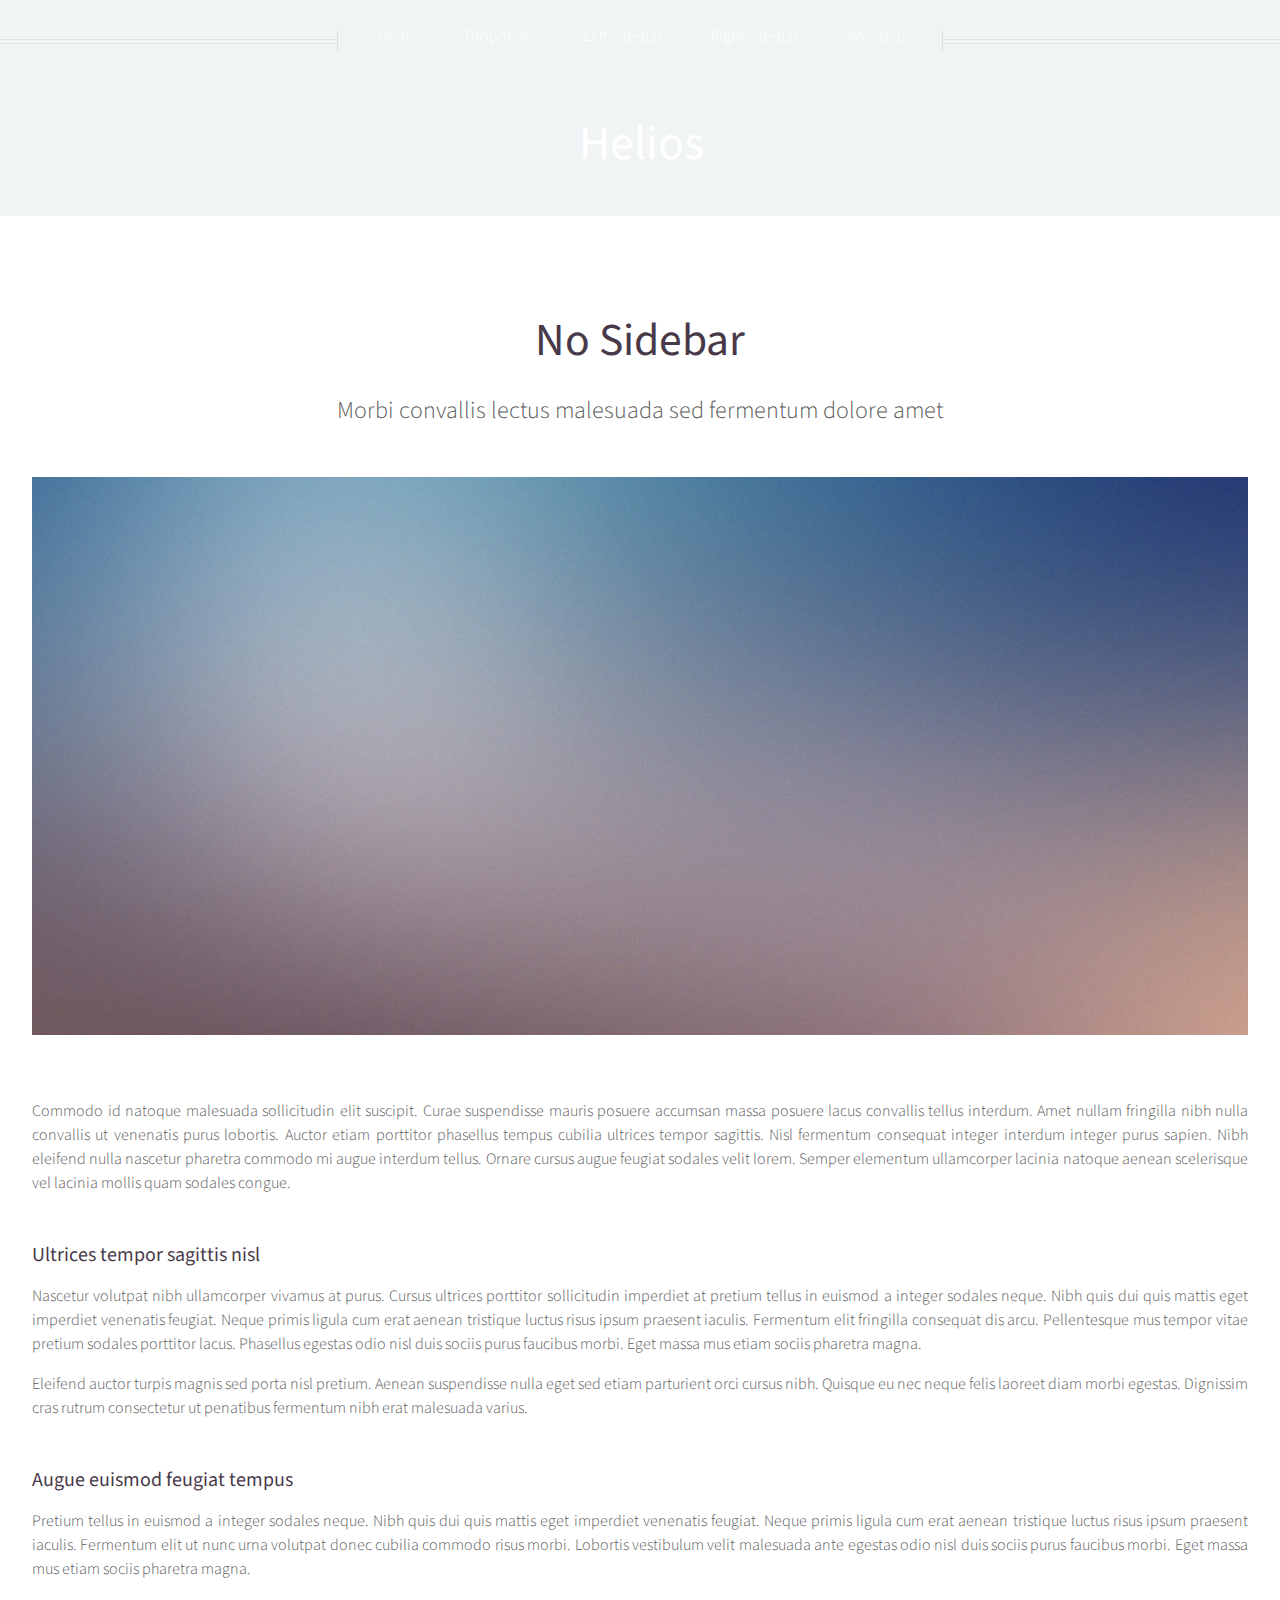
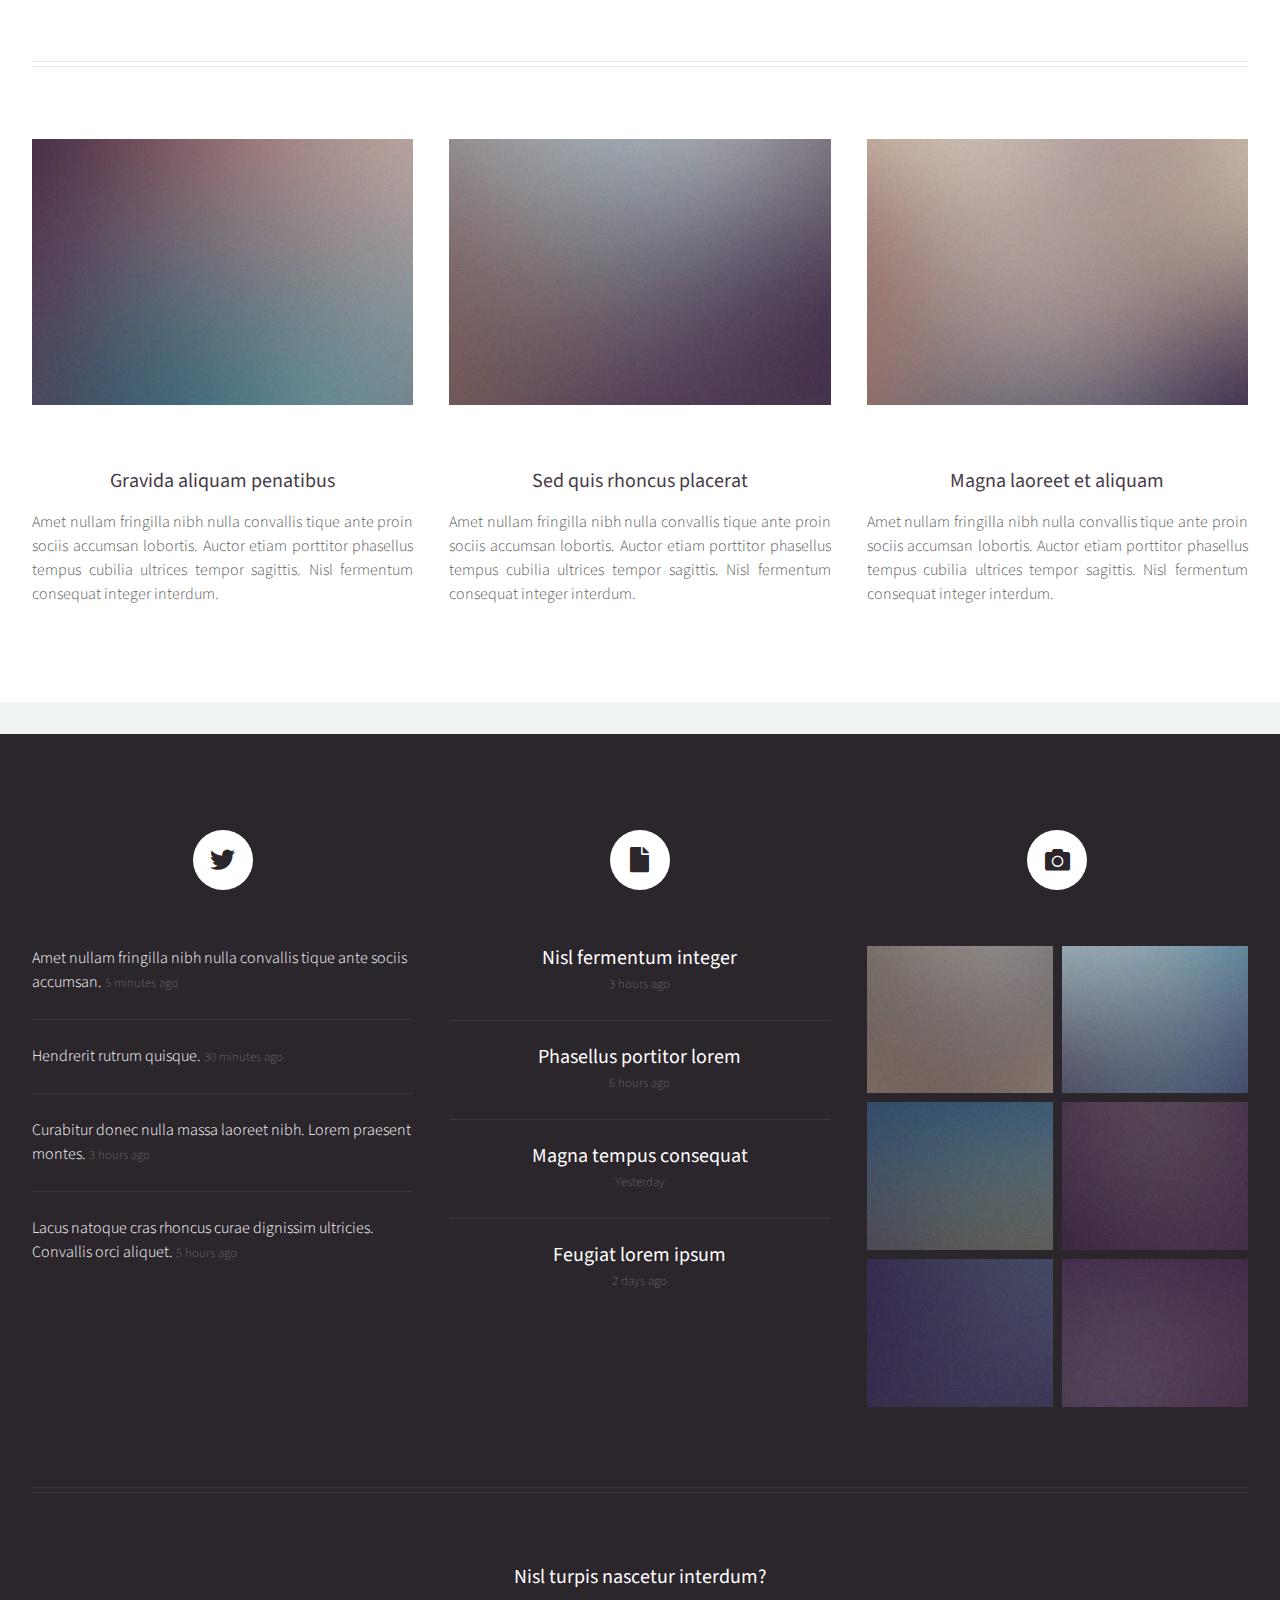
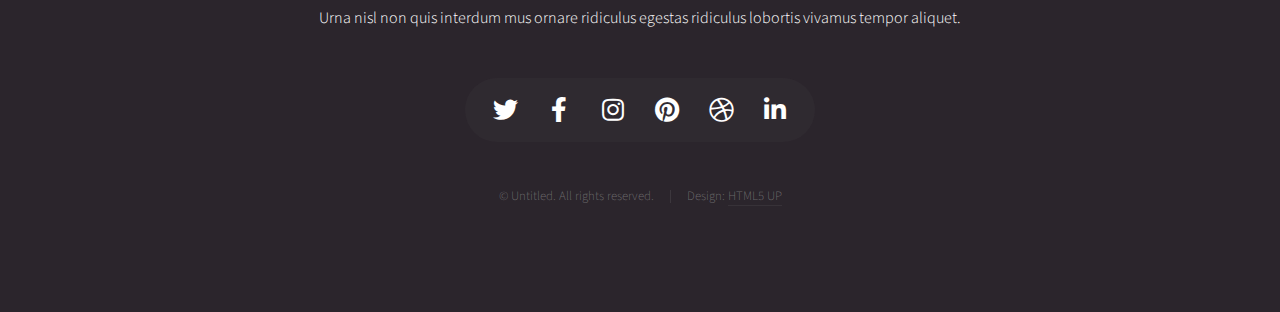
==== no-sidebar.html @ 237a0dfb "first commit" ====
<!DOCTYPE HTML>
<!--
	Helios by HTML5 UP
	html5up.net | @ajlkn
	Free for personal and commercial use under the CCA 3.0 license (html5up.net/license)
-->
<html>
	<head>
		<title>No Sidebar - Helios by HTML5 UP</title>
		<meta charset="utf-8" />
		<meta name="viewport" content="width=device-width, initial-scale=1, user-scalable=no" />
		<link rel="stylesheet" href="assets/css/main.css" />
		<noscript><link rel="stylesheet" href="assets/css/noscript.css" /></noscript>
	</head>
	<body class="no-sidebar is-preload">
		<div id="page-wrapper">

			<!-- Header -->
				<div id="header">

					<!-- Inner -->
						<div class="inner">
							<header>
								<h1><a href="index.html" id="logo">Helios</a></h1>
							</header>
						</div>

					<!-- Nav -->
						<nav id="nav">
							<ul>
								<li><a href="index.html">Home</a></li>
								<li>
									<a href="#">Dropdown</a>
									<ul>
										<li><a href="#">Lorem ipsum dolor</a></li>
										<li><a href="#">Magna phasellus</a></li>
										<li><a href="#">Etiam dolore nisl</a></li>
										<li>
											<a href="#">And a submenu &hellip;</a>
											<ul>
												<li><a href="#">Lorem ipsum dolor</a></li>
												<li><a href="#">Phasellus consequat</a></li>
												<li><a href="#">Magna phasellus</a></li>
												<li><a href="#">Etiam dolore nisl</a></li>
											</ul>
										</li>
										<li><a href="#">Veroeros feugiat</a></li>
									</ul>
								</li>
								<li><a href="left-sidebar.html">Left Sidebar</a></li>
								<li><a href="right-sidebar.html">Right Sidebar</a></li>
								<li><a href="no-sidebar.html">No Sidebar</a></li>
							</ul>
						</nav>

				</div>

			<!-- Main -->
				<div class="wrapper style1">

					<div class="container">
						<article id="main" class="special">
							<header>
								<h2><a href="#">No Sidebar</a></h2>
								<p>
									Morbi convallis lectus malesuada sed fermentum dolore amet
								</p>
							</header>
							<a href="#" class="image featured"><img src="images/pic06.jpg" alt="" /></a>
							<p>
								Commodo id natoque malesuada sollicitudin elit suscipit. Curae suspendisse mauris posuere accumsan massa
								posuere lacus convallis tellus interdum. Amet nullam fringilla nibh nulla convallis ut venenatis purus
								lobortis. Auctor etiam porttitor phasellus tempus cubilia ultrices tempor sagittis. Nisl fermentum
								consequat integer interdum integer purus sapien. Nibh eleifend nulla nascetur pharetra commodo mi augue
								interdum tellus. Ornare cursus augue feugiat sodales velit lorem. Semper elementum ullamcorper lacinia
								natoque aenean scelerisque vel lacinia mollis quam sodales congue.
							</p>
							<section>
								<header>
									<h3>Ultrices tempor sagittis nisl</h3>
								</header>
								<p>
									Nascetur volutpat nibh ullamcorper vivamus at purus. Cursus ultrices porttitor sollicitudin imperdiet
									at pretium tellus in euismod a integer sodales neque. Nibh quis dui quis mattis eget imperdiet venenatis
									feugiat. Neque primis ligula cum erat aenean tristique luctus risus ipsum praesent iaculis. Fermentum elit
									fringilla consequat dis arcu. Pellentesque mus tempor vitae pretium sodales porttitor lacus. Phasellus
									egestas odio nisl duis sociis purus faucibus morbi. Eget massa mus etiam sociis pharetra magna.
								</p>
								<p>
									Eleifend auctor turpis magnis sed porta nisl pretium. Aenean suspendisse nulla eget sed etiam parturient
									orci cursus nibh. Quisque eu nec neque felis laoreet diam morbi egestas. Dignissim cras rutrum consectetur
									ut penatibus fermentum nibh erat malesuada varius.
								</p>
							</section>
							<section>
								<header>
									<h3>Augue euismod feugiat tempus</h3>
								</header>
								<p>
									Pretium tellus in euismod a integer sodales neque. Nibh quis dui quis mattis eget imperdiet venenatis
									feugiat. Neque primis ligula cum erat aenean tristique luctus risus ipsum praesent iaculis. Fermentum elit
									ut nunc urna volutpat donec cubilia commodo risus morbi. Lobortis vestibulum velit malesuada ante
									egestas odio nisl duis sociis purus faucibus morbi. Eget massa mus etiam sociis pharetra magna.
								</p>
							</section>
						</article>
						<hr />
						<div class="row">
							<article class="col-4 col-12-mobile special">
								<a href="#" class="image featured"><img src="images/pic07.jpg" alt="" /></a>
								<header>
									<h3><a href="#">Gravida aliquam penatibus</a></h3>
								</header>
								<p>
									Amet nullam fringilla nibh nulla convallis tique ante proin sociis accumsan lobortis. Auctor etiam
									porttitor phasellus tempus cubilia ultrices tempor sagittis. Nisl fermentum consequat integer interdum.
								</p>
							</article>
							<article class="col-4 col-12-mobile special">
								<a href="#" class="image featured"><img src="images/pic08.jpg" alt="" /></a>
								<header>
									<h3><a href="#">Sed quis rhoncus placerat</a></h3>
								</header>
								<p>
									Amet nullam fringilla nibh nulla convallis tique ante proin sociis accumsan lobortis. Auctor etiam
									porttitor phasellus tempus cubilia ultrices tempor sagittis. Nisl fermentum consequat integer interdum.
								</p>
							</article>
							<article class="col-4 col-12-mobile special">
								<a href="#" class="image featured"><img src="images/pic09.jpg" alt="" /></a>
								<header>
									<h3><a href="#">Magna laoreet et aliquam</a></h3>
								</header>
								<p>
									Amet nullam fringilla nibh nulla convallis tique ante proin sociis accumsan lobortis. Auctor etiam
									porttitor phasellus tempus cubilia ultrices tempor sagittis. Nisl fermentum consequat integer interdum.
								</p>
							</article>
						</div>
					</div>

				</div>

			<!-- Footer -->
				<div id="footer">
					<div class="container">
						<div class="row">

							<!-- Tweets -->
								<section class="col-4 col-12-mobile">
									<header>
										<h2 class="icon brands fa-twitter circled"><span class="label">Tweets</span></h2>
									</header>
									<ul class="divided">
										<li>
											<article class="tweet">
												Amet nullam fringilla nibh nulla convallis tique ante sociis accumsan.
												<span class="timestamp">5 minutes ago</span>
											</article>
										</li>
										<li>
											<article class="tweet">
												Hendrerit rutrum quisque.
												<span class="timestamp">30 minutes ago</span>
											</article>
										</li>
										<li>
											<article class="tweet">
												Curabitur donec nulla massa laoreet nibh. Lorem praesent montes.
												<span class="timestamp">3 hours ago</span>
											</article>
										</li>
										<li>
											<article class="tweet">
												Lacus natoque cras rhoncus curae dignissim ultricies. Convallis orci aliquet.
												<span class="timestamp">5 hours ago</span>
											</article>
										</li>
									</ul>
								</section>

							<!-- Posts -->
								<section class="col-4 col-12-mobile">
									<header>
										<h2 class="icon solid fa-file circled"><span class="label">Posts</span></h2>
									</header>
									<ul class="divided">
										<li>
											<article class="post stub">
												<header>
													<h3><a href="#">Nisl fermentum integer</a></h3>
												</header>
												<span class="timestamp">3 hours ago</span>
											</article>
										</li>
										<li>
											<article class="post stub">
												<header>
													<h3><a href="#">Phasellus portitor lorem</a></h3>
												</header>
												<span class="timestamp">6 hours ago</span>
											</article>
										</li>
										<li>
											<article class="post stub">
												<header>
													<h3><a href="#">Magna tempus consequat</a></h3>
												</header>
												<span class="timestamp">Yesterday</span>
											</article>
										</li>
										<li>
											<article class="post stub">
												<header>
													<h3><a href="#">Feugiat lorem ipsum</a></h3>
												</header>
												<span class="timestamp">2 days ago</span>
											</article>
										</li>
									</ul>
								</section>

							<!-- Photos -->
								<section class="col-4 col-12-mobile">
									<header>
										<h2 class="icon solid fa-camera circled"><span class="label">Photos</span></h2>
									</header>
									<div class="row gtr-25">
										<div class="col-6">
											<a href="#" class="image fit"><img src="images/pic10.jpg" alt="" /></a>
										</div>
										<div class="col-6">
											<a href="#" class="image fit"><img src="images/pic11.jpg" alt="" /></a>
										</div>
										<div class="col-6">
											<a href="#" class="image fit"><img src="images/pic12.jpg" alt="" /></a>
										</div>
										<div class="col-6">
											<a href="#" class="image fit"><img src="images/pic13.jpg" alt="" /></a>
										</div>
										<div class="col-6">
											<a href="#" class="image fit"><img src="images/pic14.jpg" alt="" /></a>
										</div>
										<div class="col-6">
											<a href="#" class="image fit"><img src="images/pic15.jpg" alt="" /></a>
										</div>
									</div>
								</section>

						</div>
						<hr />
						<div class="row">
							<div class="col-12">

								<!-- Contact -->
									<section class="contact">
										<header>
											<h3>Nisl turpis nascetur interdum?</h3>
										</header>
										<p>Urna nisl non quis interdum mus ornare ridiculus egestas ridiculus lobortis vivamus tempor aliquet.</p>
										<ul class="icons">
											<li><a href="#" class="icon brands fa-twitter"><span class="label">Twitter</span></a></li>
											<li><a href="#" class="icon brands fa-facebook-f"><span class="label">Facebook</span></a></li>
											<li><a href="#" class="icon brands fa-instagram"><span class="label">Instagram</span></a></li>
											<li><a href="#" class="icon brands fa-pinterest"><span class="label">Pinterest</span></a></li>
											<li><a href="#" class="icon brands fa-dribbble"><span class="label">Dribbble</span></a></li>
											<li><a href="#" class="icon brands fa-linkedin-in"><span class="label">Linkedin</span></a></li>
										</ul>
									</section>

								<!-- Copyright -->
									<div class="copyright">
										<ul class="menu">
											<li>&copy; Untitled. All rights reserved.</li><li>Design: <a href="http://html5up.net">HTML5 UP</a></li>
										</ul>
									</div>

							</div>

						</div>
					</div>
				</div>

		</div>

		<!-- Scripts -->
			<script src="assets/js/jquery.min.js"></script>
			<script src="assets/js/jquery.dropotron.min.js"></script>
			<script src="assets/js/jquery.scrolly.min.js"></script>
			<script src="assets/js/jquery.scrollex.min.js"></script>
			<script src="assets/js/browser.min.js"></script>
			<script src="assets/js/breakpoints.min.js"></script>
			<script src="assets/js/util.js"></script>
			<script src="assets/js/main.js"></script>

	</body>
</html>
---- assets/css/main.css ----
@import url("https://fonts.googleapis.com/css?family=Source+Sans+Pro:300,300italic,400,400italic,600");
@import url("fontawesome-all.min.css");

/*
	Helios by HTML5 UP
	html5up.net | @ajlkn
	Free for personal and commercial use under the CCA 3.0 license (html5up.net/license)
*/

html, body, div, span, applet, object,
iframe, h1, h2, h3, h4, h5, h6, p, blockquote,
pre, a, abbr, acronym, address, big, cite,
code, del, dfn, em, img, ins, kbd, q, s, samp,
small, strike, strong, sub, sup, tt, var, b,
u, i, center, dl, dt, dd, ol, ul, li, fieldset,
form, label, legend, table, caption, tbody,
tfoot, thead, tr, th, td, article, aside,
canvas, details, embed, figure, figcaption,
footer, header, hgroup, menu, nav, output, ruby,
section, summary, time, mark, audio, video {
	margin: 0;
	padding: 0;
	border: 0;
	font-size: 100%;
	font: inherit;
	vertical-align: baseline;}

article, aside, details, figcaption, figure,
footer, header, hgroup, menu, nav, section {
	display: block;}

body {
	line-height: 1;
}

ol, ul {
	list-style: none;
}

blockquote, q {
	quotes: none;
}

	blockquote:before, blockquote:after, q:before, q:after {
		content: '';
		content: none;
	}

table {
	border-collapse: collapse;
	border-spacing: 0;
}

body {
	-webkit-text-size-adjust: none;
}

mark {
	background-color: transparent;
	color: inherit;
}

input::-moz-focus-inner {
	border: 0;
	padding: 0;
}

input, select, textarea {
	-moz-appearance: none;
	-webkit-appearance: none;
	-ms-appearance: none;
	appearance: none;
}

/* Basic */
.Tittle{
	color: white;
	font-size: 15pt;
}
	html {
		box-sizing: border-box;
	}

	*, *:before, *:after {
		box-sizing: inherit;
	}

	body {
		background: #f0f4f4;
		color: #5b5b5b;
		font-size: 15pt;
		line-height: 1.85em;
		font-family: 'Source Sans Pro', sans-serif;
		font-weight: 300;
	}

		body.is-preload *, body.is-preload *:before, body.is-preload *:after {
			-moz-animation: none !important;
			-webkit-animation: none !important;
			-ms-animation: none !important;
			animation: none !important;
			-moz-transition: none !important;
			-webkit-transition: none !important;
			-ms-transition: none !important;
			transition: none !important;
		}

	input, textarea, select {
		font-size: 15pt;
		line-height: 1.85em;
		font-family: 'Source Sans Pro', sans-serif;
		font-weight: 300;
	}

	h1, h2, h3, h4, h5, h6 {
		font-weight: 400;
		color: #483949;
		line-height: 1.25em;
	}

	h1 a, h2 a, h3 a, h4 a, h5 a, h6 a {
		color: inherit;
		text-decoration: none;
		border-bottom-color: transparent;
	}

	h1 strong, h2 strong, h3 strong, h4 strong, h5 strong, h6 strong {
		font-weight: 600;
	}

	h2 {
		font-size: 2.85em;
	}

	h3 {
		font-size: 1.25em;
	}

	h4 {
		font-size: 1em;
		margin: 0 0 0.25em 0;
	}

	strong, b {
		font-weight: 400;
		color: #483949;
	}

	em, i {
		font-style: italic;
	}

	a {
		color: inherit;
		border-bottom: solid 1px rgba(128, 128, 128, 0.15);
		text-decoration: none;
		-moz-transition: background-color 0.35s ease-in-out, color 0.35s ease-in-out, border-bottom-color 0.35s ease-in-out;
		-webkit-transition: background-color 0.35s ease-in-out, color 0.35s ease-in-out, border-bottom-color 0.35s ease-in-out;
		-ms-transition: background-color 0.35s ease-in-out, color 0.35s ease-in-out, border-bottom-color 0.35s ease-in-out;
		transition: background-color 0.35s ease-in-out, color 0.35s ease-in-out, border-bottom-color 0.35s ease-in-out;
	}

		a:hover {
			color: #ef8376;
			border-bottom-color: transparent;
		}

	sub {
		position: relative;
		top: 0.5em;
		font-size: 0.8em;
	}

	sup {
		position: relative;
		top: -0.5em;
		font-size: 0.8em;
	}

	blockquote {
		border-left: solid 0.5em #ddd;
		padding: 1em 0 1em 2em;
		font-style: italic;
	}

	p, ul, ol, dl, table {
		margin-bottom: 1em;
	}

	p {
		text-align: justify;
	}

	br.clear {
		clear: both;
	}

	hr {
		position: relative;
		display: block;
		border: 0;
		top: 4.5em;
		margin-bottom: 9em;
		height: 6px;
		border-top: solid 1px rgba(128, 128, 128, 0.2);
		border-bottom: solid 1px rgba(128, 128, 128, 0.2);
	}

		hr:before, hr:after {
			content: '';
			position: absolute;
			top: -8px;
			display: block;
			width: 1px;
			height: 21px;
			background: rgba(128, 128, 128, 0.2);
		}

		hr:before {
			left: -1px;
		}

		hr:after {
			right: -1px;
		}

	.timestamp {
		color: rgba(128, 128, 128, 0.75);
		font-size: 0.8em;
	}

/* Container */

	.container {
		margin: 0 auto;
		max-width: 100%;
		width: 1400px;
	}

		@media screen and (max-width: 1680px) {

			.container {
				width: 1200px;
			}

		}

		@media screen and (max-width: 1280px) {

			.container {
				width: 100%;
			}

		}

		@media screen and (max-width: 960px) {

			.container {
				width: 100%;
			}

		}

		@media screen and (max-width: 840px) {

			.container {
				width: 100%;
			}

		}

		@media screen and (max-width: 736px) {

			.container {
				width: 100%;
			}

		}

/* Row */

	.row {
		display: flex;
		flex-wrap: wrap;
		box-sizing: border-box;
		align-items: stretch;
	}

		.row > * {
			box-sizing: border-box;
		}

		.row.gtr-uniform > * > :last-child {
			margin-bottom: 0;
		}

		.row.aln-left {
			justify-content: flex-start;
		}

		.row.aln-center {
			justify-content: center;
		}

		.row.aln-right {
			justify-content: flex-end;
		}

		.row.aln-top {
			align-items: flex-start;
		}

		.row.aln-middle {
			align-items: center;
		}

		.row.aln-bottom {
			align-items: flex-end;
		}

		.row > .imp {
			order: -1;
		}

		.row > .col-1 {
			width: 8.33333%;
		}

		.row > .off-1 {
			margin-left: 8.33333%;
		}

		.row > .col-2 {
			width: 16.66667%;
		}

		.row > .off-2 {
			margin-left: 16.66667%;
		}

		.row > .col-3 {
			width: 25%;
		}

		.row > .off-3 {
			margin-left: 25%;
		}

		.row > .col-4 {
			width: 33.33333%;
		}

		.row > .off-4 {
			margin-left: 33.33333%;
		}

		.row > .col-5 {
			width: 41.66667%;
		}

		.row > .off-5 {
			margin-left: 41.66667%;
		}

		.row > .col-6 {
			width: 50%;
		}

		.row > .off-6 {
			margin-left: 50%;
		}

		.row > .col-7 {
			width: 58.33333%;
		}

		.row > .off-7 {
			margin-left: 58.33333%;
		}

		.row > .col-8 {
			width: 66.66667%;
		}

		.row > .off-8 {
			margin-left: 66.66667%;
		}

		.row > .col-9 {
			width: 75%;
		}

		.row > .off-9 {
			margin-left: 75%;
		}

		.row > .col-10 {
			width: 83.33333%;
		}

		.row > .off-10 {
			margin-left: 83.33333%;
		}

		.row > .col-11 {
			width: 91.66667%;
		}

		.row > .off-11 {
			margin-left: 91.66667%;
		}

		.row > .col-12 {
			width: 100%;
		}

		.row > .off-12 {
			margin-left: 100%;
		}

		.row.gtr-0 {
			margin-top: 0px;
			margin-left: 0px;
		}

			.row.gtr-0 > * {
				padding: 0px 0 0 0px;
			}

			.row.gtr-0.gtr-uniform {
				margin-top: 0px;
			}

				.row.gtr-0.gtr-uniform > * {
					padding-top: 0px;
				}

		.row.gtr-25 {
			margin-top: -10px;
			margin-left: -10px;
		}

			.row.gtr-25 > * {
				padding: 10px 0 0 10px;
			}

			.row.gtr-25.gtr-uniform {
				margin-top: -10px;
			}

				.row.gtr-25.gtr-uniform > * {
					padding-top: 10px;
				}

		.row.gtr-50 {
			margin-top: -20px;
			margin-left: -20px;
		}

			.row.gtr-50 > * {
				padding: 20px 0 0 20px;
			}

			.row.gtr-50.gtr-uniform {
				margin-top: -20px;
			}

				.row.gtr-50.gtr-uniform > * {
					padding-top: 20px;
				}

		.row {
			margin-top: -40px;
			margin-left: -40px;
		}

			.row > * {
				padding: 40px 0 0 40px;
			}

			.row.gtr-uniform {
				margin-top: -40px;
			}

				.row.gtr-uniform > * {
					padding-top: 40px;
				}

		.row.gtr-150 {
			margin-top: -60px;
			margin-left: -60px;
		}

			.row.gtr-150 > * {
				padding: 60px 0 0 60px;
			}

			.row.gtr-150.gtr-uniform {
				margin-top: -60px;
			}

				.row.gtr-150.gtr-uniform > * {
					padding-top: 60px;
				}

		.row.gtr-200 {
			margin-top: -80px;
			margin-left: -80px;
		}

			.row.gtr-200 > * {
				padding: 80px 0 0 80px;
			}

			.row.gtr-200.gtr-uniform {
				margin-top: -80px;
			}

				.row.gtr-200.gtr-uniform > * {
					padding-top: 80px;
				}

		@media screen and (max-width: 1680px) {

			.row {
				display: flex;
				flex-wrap: wrap;
				box-sizing: border-box;
				align-items: stretch;
			}

				.row > * {
					box-sizing: border-box;
				}

				.row.gtr-uniform > * > :last-child {
					margin-bottom: 0;
				}

				.row.aln-left {
					justify-content: flex-start;
				}

				.row.aln-center {
					justify-content: center;
				}

				.row.aln-right {
					justify-content: flex-end;
				}

				.row.aln-top {
					align-items: flex-start;
				}

				.row.aln-middle {
					align-items: center;
				}

				.row.aln-bottom {
					align-items: flex-end;
				}

				.row > .imp-wide {
					order: -1;
				}

				.row > .col-1-wide {
					width: 8.33333%;
				}

				.row > .off-1-wide {
					margin-left: 8.33333%;
				}

				.row > .col-2-wide {
					width: 16.66667%;
				}

				.row > .off-2-wide {
					margin-left: 16.66667%;
				}

				.row > .col-3-wide {
					width: 25%;
				}

				.row > .off-3-wide {
					margin-left: 25%;
				}

				.row > .col-4-wide {
					width: 33.33333%;
				}

				.row > .off-4-wide {
					margin-left: 33.33333%;
				}

				.row > .col-5-wide {
					width: 41.66667%;
				}

				.row > .off-5-wide {
					margin-left: 41.66667%;
				}

				.row > .col-6-wide {
					width: 50%;
				}

				.row > .off-6-wide {
					margin-left: 50%;
				}

				.row > .col-7-wide {
					width: 58.33333%;
				}

				.row > .off-7-wide {
					margin-left: 58.33333%;
				}

				.row > .col-8-wide {
					width: 66.66667%;
				}

				.row > .off-8-wide {
					margin-left: 66.66667%;
				}

				.row > .col-9-wide {
					width: 75%;
				}

				.row > .off-9-wide {
					margin-left: 75%;
				}

				.row > .col-10-wide {
					width: 83.33333%;
				}

				.row > .off-10-wide {
					margin-left: 83.33333%;
				}

				.row > .col-11-wide {
					width: 91.66667%;
				}

				.row > .off-11-wide {
					margin-left: 91.66667%;
				}

				.row > .col-12-wide {
					width: 100%;
				}

				.row > .off-12-wide {
					margin-left: 100%;
				}

				.row.gtr-0 {
					margin-top: 0px;
					margin-left: 0px;
				}

					.row.gtr-0 > * {
						padding: 0px 0 0 0px;
					}

					.row.gtr-0.gtr-uniform {
						margin-top: 0px;
					}

						.row.gtr-0.gtr-uniform > * {
							padding-top: 0px;
						}

				.row.gtr-25 {
					margin-top: -10px;
					margin-left: -10px;
				}

					.row.gtr-25 > * {
						padding: 10px 0 0 10px;
					}

					.row.gtr-25.gtr-uniform {
						margin-top: -10px;
					}

						.row.gtr-25.gtr-uniform > * {
							padding-top: 10px;
						}

				.row.gtr-50 {
					margin-top: -20px;
					margin-left: -20px;
				}

					.row.gtr-50 > * {
						padding: 20px 0 0 20px;
					}

					.row.gtr-50.gtr-uniform {
						margin-top: -20px;
					}

						.row.gtr-50.gtr-uniform > * {
							padding-top: 20px;
						}

				.row {
					margin-top: -40px;
					margin-left: -40px;
				}

					.row > * {
						padding: 40px 0 0 40px;
					}

					.row.gtr-uniform {
						margin-top: -40px;
					}

						.row.gtr-uniform > * {
							padding-top: 40px;
						}

				.row.gtr-150 {
					margin-top: -60px;
					margin-left: -60px;
				}

					.row.gtr-150 > * {
						padding: 60px 0 0 60px;
					}

					.row.gtr-150.gtr-uniform {
						margin-top: -60px;
					}

						.row.gtr-150.gtr-uniform > * {
							padding-top: 60px;
						}

				.row.gtr-200 {
					margin-top: -80px;
					margin-left: -80px;
				}

					.row.gtr-200 > * {
						padding: 80px 0 0 80px;
					}

					.row.gtr-200.gtr-uniform {
						margin-top: -80px;
					}

						.row.gtr-200.gtr-uniform > * {
							padding-top: 80px;
						}

		}

		@media screen and (max-width: 1280px) {

			.row {
				display: flex;
				flex-wrap: wrap;
				box-sizing: border-box;
				align-items: stretch;
			}

				.row > * {
					box-sizing: border-box;
				}

				.row.gtr-uniform > * > :last-child {
					margin-bottom: 0;
				}

				.row.aln-left {
					justify-content: flex-start;
				}

				.row.aln-center {
					justify-content: center;
				}

				.row.aln-right {
					justify-content: flex-end;
				}

				.row.aln-top {
					align-items: flex-start;
				}

				.row.aln-middle {
					align-items: center;
				}

				.row.aln-bottom {
					align-items: flex-end;
				}

				.row > .imp-normal {
					order: -1;
				}

				.row > .col-1-normal {
					width: 8.33333%;
				}

				.row > .off-1-normal {
					margin-left: 8.33333%;
				}

				.row > .col-2-normal {
					width: 16.66667%;
				}

				.row > .off-2-normal {
					margin-left: 16.66667%;
				}

				.row > .col-3-normal {
					width: 25%;
				}

				.row > .off-3-normal {
					margin-left: 25%;
				}

				.row > .col-4-normal {
					width: 33.33333%;
				}

				.row > .off-4-normal {
					margin-left: 33.33333%;
				}

				.row > .col-5-normal {
					width: 41.66667%;
				}

				.row > .off-5-normal {
					margin-left: 41.66667%;
				}

				.row > .col-6-normal {
					width: 50%;
				}

				.row > .off-6-normal {
					margin-left: 50%;
				}

				.row > .col-7-normal {
					width: 58.33333%;
				}

				.row > .off-7-normal {
					margin-left: 58.33333%;
				}

				.row > .col-8-normal {
					width: 66.66667%;
				}

				.row > .off-8-normal {
					margin-left: 66.66667%;
				}

				.row > .col-9-normal {
					width: 75%;
				}

				.row > .off-9-normal {
					margin-left: 75%;
				}

				.row > .col-10-normal {
					width: 83.33333%;
				}

				.row > .off-10-normal {
					margin-left: 83.33333%;
				}

				.row > .col-11-normal {
					width: 91.66667%;
				}

				.row > .off-11-normal {
					margin-left: 91.66667%;
				}

				.row > .col-12-normal {
					width: 100%;
				}

				.row > .off-12-normal {
					margin-left: 100%;
				}

				.row.gtr-0 {
					margin-top: 0px;
					margin-left: 0px;
				}

					.row.gtr-0 > * {
						padding: 0px 0 0 0px;
					}

					.row.gtr-0.gtr-uniform {
						margin-top: 0px;
					}

						.row.gtr-0.gtr-uniform > * {
							padding-top: 0px;
						}

				.row.gtr-25 {
					margin-top: -9px;
					margin-left: -9px;
				}

					.row.gtr-25 > * {
						padding: 9px 0 0 9px;
					}

					.row.gtr-25.gtr-uniform {
						margin-top: -9px;
					}

						.row.gtr-25.gtr-uniform > * {
							padding-top: 9px;
						}

				.row.gtr-50 {
					margin-top: -18px;
					margin-left: -18px;
				}

					.row.gtr-50 > * {
						padding: 18px 0 0 18px;
					}

					.row.gtr-50.gtr-uniform {
						margin-top: -18px;
					}

						.row.gtr-50.gtr-uniform > * {
							padding-top: 18px;
						}

				.row {
					margin-top: -36px;
					margin-left: -36px;
				}

					.row > * {
						padding: 36px 0 0 36px;
					}

					.row.gtr-uniform {
						margin-top: -36px;
					}

						.row.gtr-uniform > * {
							padding-top: 36px;
						}

				.row.gtr-150 {
					margin-top: -54px;
					margin-left: -54px;
				}

					.row.gtr-150 > * {
						padding: 54px 0 0 54px;
					}

					.row.gtr-150.gtr-uniform {
						margin-top: -54px;
					}

						.row.gtr-150.gtr-uniform > * {
							padding-top: 54px;
						}

				.row.gtr-200 {
					margin-top: -72px;
					margin-left: -72px;
				}

					.row.gtr-200 > * {
						padding: 72px 0 0 72px;
					}

					.row.gtr-200.gtr-uniform {
						margin-top: -72px;
					}

						.row.gtr-200.gtr-uniform > * {
							padding-top: 72px;
						}

		}

		@media screen and (max-width: 960px) {

			.row {
				display: flex;
				flex-wrap: wrap;
				box-sizing: border-box;
				align-items: stretch;
			}

				.row > * {
					box-sizing: border-box;
				}

				.row.gtr-uniform > * > :last-child {
					margin-bottom: 0;
				}

				.row.aln-left {
					justify-content: flex-start;
				}

				.row.aln-center {
					justify-content: center;
				}

				.row.aln-right {
					justify-content: flex-end;
				}

				.row.aln-top {
					align-items: flex-start;
				}

				.row.aln-middle {
					align-items: center;
				}

				.row.aln-bottom {
					align-items: flex-end;
				}

				.row > .imp-narrow {
					order: -1;
				}

				.row > .col-1-narrow {
					width: 8.33333%;
				}

				.row > .off-1-narrow {
					margin-left: 8.33333%;
				}

				.row > .col-2-narrow {
					width: 16.66667%;
				}

				.row > .off-2-narrow {
					margin-left: 16.66667%;
				}

				.row > .col-3-narrow {
					width: 25%;
				}

				.row > .off-3-narrow {
					margin-left: 25%;
				}

				.row > .col-4-narrow {
					width: 33.33333%;
				}

				.row > .off-4-narrow {
					margin-left: 33.33333%;
				}

				.row > .col-5-narrow {
					width: 41.66667%;
				}

				.row > .off-5-narrow {
					margin-left: 41.66667%;
				}

				.row > .col-6-narrow {
					width: 50%;
				}

				.row > .off-6-narrow {
					margin-left: 50%;
				}

				.row > .col-7-narrow {
					width: 58.33333%;
				}

				.row > .off-7-narrow {
					margin-left: 58.33333%;
				}

				.row > .col-8-narrow {
					width: 66.66667%;
				}

				.row > .off-8-narrow {
					margin-left: 66.66667%;
				}

				.row > .col-9-narrow {
					width: 75%;
				}

				.row > .off-9-narrow {
					margin-left: 75%;
				}

				.row > .col-10-narrow {
					width: 83.33333%;
				}

				.row > .off-10-narrow {
					margin-left: 83.33333%;
				}

				.row > .col-11-narrow {
					width: 91.66667%;
				}

				.row > .off-11-narrow {
					margin-left: 91.66667%;
				}

				.row > .col-12-narrow {
					width: 100%;
				}

				.row > .off-12-narrow {
					margin-left: 100%;
				}

				.row.gtr-0 {
					margin-top: 0px;
					margin-left: 0px;
				}

					.row.gtr-0 > * {
						padding: 0px 0 0 0px;
					}

					.row.gtr-0.gtr-uniform {
						margin-top: 0px;
					}

						.row.gtr-0.gtr-uniform > * {
							padding-top: 0px;
						}

				.row.gtr-25 {
					margin-top: -8px;
					margin-left: -8px;
				}

					.row.gtr-25 > * {
						padding: 8px 0 0 8px;
					}

					.row.gtr-25.gtr-uniform {
						margin-top: -8px;
					}

						.row.gtr-25.gtr-uniform > * {
							padding-top: 8px;
						}

				.row.gtr-50 {
					margin-top: -16px;
					margin-left: -16px;
				}

					.row.gtr-50 > * {
						padding: 16px 0 0 16px;
					}

					.row.gtr-50.gtr-uniform {
						margin-top: -16px;
					}

						.row.gtr-50.gtr-uniform > * {
							padding-top: 16px;
						}

				.row {
					margin-top: -32px;
					margin-left: -32px;
				}

					.row > * {
						padding: 32px 0 0 32px;
					}

					.row.gtr-uniform {
						margin-top: -32px;
					}

						.row.gtr-uniform > * {
							padding-top: 32px;
						}

				.row.gtr-150 {
					margin-top: -48px;
					margin-left: -48px;
				}

					.row.gtr-150 > * {
						padding: 48px 0 0 48px;
					}

					.row.gtr-150.gtr-uniform {
						margin-top: -48px;
					}

						.row.gtr-150.gtr-uniform > * {
							padding-top: 48px;
						}

				.row.gtr-200 {
					margin-top: -64px;
					margin-left: -64px;
				}

					.row.gtr-200 > * {
						padding: 64px 0 0 64px;
					}

					.row.gtr-200.gtr-uniform {
						margin-top: -64px;
					}

						.row.gtr-200.gtr-uniform > * {
							padding-top: 64px;
						}

		}

		@media screen and (max-width: 840px) {

			.row {
				display: flex;
				flex-wrap: wrap;
				box-sizing: border-box;
				align-items: stretch;
			}

				.row > * {
					box-sizing: border-box;
				}

				.row.gtr-uniform > * > :last-child {
					margin-bottom: 0;
				}

				.row.aln-left {
					justify-content: flex-start;
				}

				.row.aln-center {
					justify-content: center;
				}

				.row.aln-right {
					justify-content: flex-end;
				}

				.row.aln-top {
					align-items: flex-start;
				}

				.row.aln-middle {
					align-items: center;
				}

				.row.aln-bottom {
					align-items: flex-end;
				}

				.row > .imp-narrower {
					order: -1;
				}

				.row > .col-1-narrower {
					width: 8.33333%;
				}

				.row > .off-1-narrower {
					margin-left: 8.33333%;
				}

				.row > .col-2-narrower {
					width: 16.66667%;
				}

				.row > .off-2-narrower {
					margin-left: 16.66667%;
				}

				.row > .col-3-narrower {
					width: 25%;
				}

				.row > .off-3-narrower {
					margin-left: 25%;
				}

				.row > .col-4-narrower {
					width: 33.33333%;
				}

				.row > .off-4-narrower {
					margin-left: 33.33333%;
				}

				.row > .col-5-narrower {
					width: 41.66667%;
				}

				.row > .off-5-narrower {
					margin-left: 41.66667%;
				}

				.row > .col-6-narrower {
					width: 50%;
				}

				.row > .off-6-narrower {
					margin-left: 50%;
				}

				.row > .col-7-narrower {
					width: 58.33333%;
				}

				.row > .off-7-narrower {
					margin-left: 58.33333%;
				}

				.row > .col-8-narrower {
					width: 66.66667%;
				}

				.row > .off-8-narrower {
					margin-left: 66.66667%;
				}

				.row > .col-9-narrower {
					width: 75%;
				}

				.row > .off-9-narrower {
					margin-left: 75%;
				}

				.row > .col-10-narrower {
					width: 83.33333%;
				}

				.row > .off-10-narrower {
					margin-left: 83.33333%;
				}

				.row > .col-11-narrower {
					width: 91.66667%;
				}

				.row > .off-11-narrower {
					margin-left: 91.66667%;
				}

				.row > .col-12-narrower {
					width: 100%;
				}

				.row > .off-12-narrower {
					margin-left: 100%;
				}

				.row.gtr-0 {
					margin-top: 0px;
					margin-left: 0px;
				}

					.row.gtr-0 > * {
						padding: 0px 0 0 0px;
					}

					.row.gtr-0.gtr-uniform {
						margin-top: 0px;
					}

						.row.gtr-0.gtr-uniform > * {
							padding-top: 0px;
						}

				.row.gtr-25 {
					margin-top: -8px;
					margin-left: -8px;
				}

					.row.gtr-25 > * {
						padding: 8px 0 0 8px;
					}

					.row.gtr-25.gtr-uniform {
						margin-top: -8px;
					}

						.row.gtr-25.gtr-uniform > * {
							padding-top: 8px;
						}

				.row.gtr-50 {
					margin-top: -16px;
					margin-left: -16px;
				}

					.row.gtr-50 > * {
						padding: 16px 0 0 16px;
					}

					.row.gtr-50.gtr-uniform {
						margin-top: -16px;
					}

						.row.gtr-50.gtr-uniform > * {
							padding-top: 16px;
						}

				.row {
					margin-top: -32px;
					margin-left: -32px;
				}

					.row > * {
						padding: 32px 0 0 32px;
					}

					.row.gtr-uniform {
						margin-top: -32px;
					}

						.row.gtr-uniform > * {
							padding-top: 32px;
						}

				.row.gtr-150 {
					margin-top: -48px;
					margin-left: -48px;
				}

					.row.gtr-150 > * {
						padding: 48px 0 0 48px;
					}

					.row.gtr-150.gtr-uniform {
						margin-top: -48px;
					}

						.row.gtr-150.gtr-uniform > * {
							padding-top: 48px;
						}

				.row.gtr-200 {
					margin-top: -64px;
					margin-left: -64px;
				}

					.row.gtr-200 > * {
						padding: 64px 0 0 64px;
					}

					.row.gtr-200.gtr-uniform {
						margin-top: -64px;
					}

						.row.gtr-200.gtr-uniform > * {
							padding-top: 64px;
						}

		}

		@media screen and (max-width: 736px) {

			.row {
				display: flex;
				flex-wrap: wrap;
				box-sizing: border-box;
				align-items: stretch;
			}

				.row > * {
					box-sizing: border-box;
				}

				.row.gtr-uniform > * > :last-child {
					margin-bottom: 0;
				}

				.row.aln-left {
					justify-content: flex-start;
				}

				.row.aln-center {
					justify-content: center;
				}

				.row.aln-right {
					justify-content: flex-end;
				}

				.row.aln-top {
					align-items: flex-start;
				}

				.row.aln-middle {
					align-items: center;
				}

				.row.aln-bottom {
					align-items: flex-end;
				}

				.row > .imp-mobile {
					order: -1;
				}

				.row > .col-1-mobile {
					width: 8.33333%;
				}

				.row > .off-1-mobile {
					margin-left: 8.33333%;
				}

				.row > .col-2-mobile {
					width: 16.66667%;
				}

				.row > .off-2-mobile {
					margin-left: 16.66667%;
				}

				.row > .col-3-mobile {
					width: 25%;
				}

				.row > .off-3-mobile {
					margin-left: 25%;
				}

				.row > .col-4-mobile {
					width: 33.33333%;
				}

				.row > .off-4-mobile {
					margin-left: 33.33333%;
				}

				.row > .col-5-mobile {
					width: 41.66667%;
				}

				.row > .off-5-mobile {
					margin-left: 41.66667%;
				}

				.row > .col-6-mobile {
					width: 50%;
				}

				.row > .off-6-mobile {
					margin-left: 50%;
				}

				.row > .col-7-mobile {
					width: 58.33333%;
				}

				.row > .off-7-mobile {
					margin-left: 58.33333%;
				}

				.row > .col-8-mobile {
					width: 66.66667%;
				}

				.row > .off-8-mobile {
					margin-left: 66.66667%;
				}

				.row > .col-9-mobile {
					width: 75%;
				}

				.row > .off-9-mobile {
					margin-left: 75%;
				}

				.row > .col-10-mobile {
					width: 83.33333%;
				}

				.row > .off-10-mobile {
					margin-left: 83.33333%;
				}

				.row > .col-11-mobile {
					width: 91.66667%;
				}

				.row > .off-11-mobile {
					margin-left: 91.66667%;
				}

				.row > .col-12-mobile {
					width: 100%;
				}

				.row > .off-12-mobile {
					margin-left: 100%;
				}

				.row.gtr-0 {
					margin-top: 0px;
					margin-left: 0px;
				}

					.row.gtr-0 > * {
						padding: 0px 0 0 0px;
					}

					.row.gtr-0.gtr-uniform {
						margin-top: 0px;
					}

						.row.gtr-0.gtr-uniform > * {
							padding-top: 0px;
						}

				.row.gtr-25 {
					margin-top: -5px;
					margin-left: -5px;
				}

					.row.gtr-25 > * {
						padding: 5px 0 0 5px;
					}

					.row.gtr-25.gtr-uniform {
						margin-top: -5px;
					}

						.row.gtr-25.gtr-uniform > * {
							padding-top: 5px;
						}

				.row.gtr-50 {
					margin-top: -10px;
					margin-left: -10px;
				}

					.row.gtr-50 > * {
						padding: 10px 0 0 10px;
					}

					.row.gtr-50.gtr-uniform {
						margin-top: -10px;
					}

						.row.gtr-50.gtr-uniform > * {
							padding-top: 10px;
						}

				.row {
					margin-top: -20px;
					margin-left: -20px;
				}

					.row > * {
						padding: 20px 0 0 20px;
					}

					.row.gtr-uniform {
						margin-top: -20px;
					}

						.row.gtr-uniform > * {
							padding-top: 20px;
						}

				.row.gtr-150 {
					margin-top: -30px;
					margin-left: -30px;
				}

					.row.gtr-150 > * {
						padding: 30px 0 0 30px;
					}

					.row.gtr-150.gtr-uniform {
						margin-top: -30px;
					}

						.row.gtr-150.gtr-uniform > * {
							padding-top: 30px;
						}

				.row.gtr-200 {
					margin-top: -40px;
					margin-left: -40px;
				}

					.row.gtr-200 > * {
						padding: 40px 0 0 40px;
					}

					.row.gtr-200.gtr-uniform {
						margin-top: -40px;
					}

						.row.gtr-200.gtr-uniform > * {
							padding-top: 40px;
						}

		}

/* Sections/Article */

	section, article {
		margin-bottom: 3em;
	}

		section > :last-child, section:last-child, article > :last-child, article:last-child {
			margin-bottom: 0;
		}

		section.special > header, section.special > footer, article.special > header, article.special > footer {
			text-align: center;
		}

	.row > section, .row > article {
		margin-bottom: 0;
	}

	header {
		margin: 0 0 1em 0;
	}

		header > p {
			display: block;
			font-size: 1.5em;
			margin: 1em 0 2em 0;
			line-height: 1.5em;
			text-align: inherit;
		}

	footer {
		margin: 2.5em 0 0 0;
	}

/* Image */

	.image {
		position: relative;
		display: inline-block;
		border: 0;
		outline: 0;
	}

		.image img {
			display: block;
			width: 100%;
		}

		.image.fit {
			display: block;
			width: 100%;
		}

		.image.featured {
			display: block;
			width: 100%;
			margin: 0 0 4em 0;
		}

		.image.left {
			float: left;
			margin: 0 2em 2em 0;
		}

		.image.centered {
			display: block;
			margin: 0 0 2em 0;
		}

			.image.centered img {
				margin: 0 auto;
				width: auto;
			}

/* List */

	ul {
		list-style: disc;
		padding-left: 1em;
	}

		ul li {
			padding-left: 0.5em;
		}

	ol {
		list-style: decimal;
		padding-left: 1.25em;
	}

		ol li {
			padding-left: 0.25em;
		}

/* Actions */

	ul.actions {
		margin: 3em 0 0 0;
		list-style: none;
		padding-left: 0;
	}

		form ul.actions {
			margin-top: 0;
		}

		ul.actions li {
			display: inline-block;
			margin: 0 0.75em 0 0.75em;
			padding-left: 0;
		}

			ul.actions li:first-child {
				margin-left: 0;
			}

			ul.actions li:last-child {
				margin-right: 0;
			}

/* Divided */

	ul.divided {
		list-style: none;
		padding-left: 0;
	}

		ul.divided li {
			border-top: solid 1px rgba(128, 128, 128, 0.2);
			padding-top: 1.5em;
			margin-top: 1.5em;
			padding-left: 0;
		}

			ul.divided li:first-child {
				border-top: 0;
				padding-top: 0;
				margin-top: 0;
			}

/* Menu */

	ul.menu {
		height: 1em;
		line-height: 1em;
		list-style: none;
		padding-left: 0;
	}

		ul.menu li {
			display: inline-block;
			border-left: solid 1px rgba(128, 128, 128, 0.2);
			padding-left: 1.25em;
			margin-left: 1.25em;
		}

			ul.menu li:first-child {
				border-left: 0;
				padding-left: 0;
				margin-left: 0;
			}

/* Icons */

	ul.icons {
		position: relative;
		background: rgba(128, 128, 128, 0.05);
		border-radius: 4em;
		display: inline-block;
		padding: 0.35em 0.75em 0.35em 0.75em;
		font-size: 1.25em;
		cursor: default;
		list-style: none;
	}

		ul.icons li {
			display: inline-block;
			padding-left: 0;
		}

			ul.icons li a {
				display: inline-block;
				background: none;
				width: 2.5em;
				height: 2.5em;
				line-height: 2.5em;
				text-align: center;
				border-radius: 100%;
				border: 0;
				color: inherit;
			}

				ul.icons li a:hover {
					color: #ef8376;
				}

/* Form */

	form label {
		display: block;
		font-weight: 400;
		color: #483949;
		margin: 0 0 1em 0;
	}

	form input[type="text"],
	form input[type="email"],
	form input[type="password"],
	form select,
	form textarea {
		-webkit-appearance: none;
		display: block;
		border: 0;
		background: #fafafa;
		width: 100%;
		border-radius: 0.5em;
		border: solid 1px #E5E5E5;
		padding: 1em;
		-moz-transition: background-color 0.35s ease-in-out, border-color 0.35s ease-in-out;
		-webkit-transition: background-color 0.35s ease-in-out, border-color 0.35s ease-in-out;
		-ms-transition: background-color 0.35s ease-in-out, border-color 0.35s ease-in-out;
		transition: background-color 0.35s ease-in-out, border-color 0.35s ease-in-out;
	}

		form input[type="text"]:focus,
		form input[type="email"]:focus,
		form input[type="password"]:focus,
		form select:focus,
		form textarea:focus {
			background: #fff;
			border-color: #df7366;
		}

	form input[type="text"],
	form input[type="email"],
	form input[type="password"],
	form select {
		line-height: 1em;
	}

	form textarea {
		min-height: 9em;
	}

	form ::-webkit-input-placeholder {
		color: #555 !important;
	}

	form :-moz-placeholder {
		color: #555 !important;
	}

	form ::-moz-placeholder {
		color: #555 !important;
	}

	form :-ms-input-placeholder {
		color: #555 !important;
	}

	form ::-moz-focus-inner {
		border: 0;
	}

/* Table */

	table {
		width: 100%;
	}

		table.default {
			width: 100%;
		}

			table.default tbody tr {
				border-top: solid 1px #e5e5e5;
			}

				table.default tbody tr:first-child {
					border-top: 0;
				}

				table.default tbody tr:nth-child(2n+1) {
					background: #fafafa;
				}

			table.default td {
				padding: 0.5em 1em 0.5em 1em;
			}

			table.default th {
				text-align: left;
				font-weight: 400;
				padding: 0.5em 1em 0.5em 1em;
			}

			table.default thead {
				border-bottom: solid 2px #e5e5e5;
			}

			table.default tfoot {
				border-top: solid 2px #e5e5e5;
			}

/* Button */

	input[type="button"],
	input[type="submit"],
	input[type="reset"],
	button,
	.button {
		position: relative;
		display: inline-block;
		background: #df7366;
		color: #fff;
		text-align: center;
		border-radius: 0.5em;
		text-decoration: none;
		padding: 0.65em 3em 0.65em 3em;
		border: 0;
		cursor: pointer;
		outline: 0;
		font-weight: 300;
		-moz-transition: background-color 0.35s ease-in-out, color 0.35s ease-in-out, border-bottom-color 0.35s ease-in-out;
		-webkit-transition: background-color 0.35s ease-in-out, color 0.35s ease-in-out, border-bottom-color 0.35s ease-in-out;
		-ms-transition: background-color 0.35s ease-in-out, color 0.35s ease-in-out, border-bottom-color 0.35s ease-in-out;
		transition: background-color 0.35s ease-in-out, color 0.35s ease-in-out, border-bottom-color 0.35s ease-in-out;
	}

		input[type="button"]:hover,
		input[type="submit"]:hover,
		input[type="reset"]:hover,
		button:hover,
		.button:hover {
			color: #fff;
			background: #ef8376;
		}

		input[type="button"].alt,
		input[type="submit"].alt,
		input[type="reset"].alt,
		button.alt,
		.button.alt {
			background: #2B252C;
		}

			input[type="button"].alt:hover,
			input[type="submit"].alt:hover,
			input[type="reset"].alt:hover,
			button.alt:hover,
			.button.alt:hover {
				background: #3B353C;
			}

/* Post */

	.post.stub {
		text-align: center;
	}

		.post.stub header {
			margin: 0;
		}

/* Icons */

	.icon {
		text-decoration: none;
		text-decoration: none;
	}

		.icon:before {
			-moz-osx-font-smoothing: grayscale;
			-webkit-font-smoothing: antialiased;
			display: inline-block;
			font-style: normal;
			font-variant: normal;
			text-rendering: auto;
			line-height: 1;
			text-transform: none !important;
			font-family: 'Font Awesome 5 Free';
			font-weight: 400;
		}

		.icon:before {
			line-height: inherit;
			font-size: 1.25em;
		}

		.icon > .label {
			display: none;
		}

		.icon.solid:before {
			font-weight: 900;
		}

		.icon.brands:before {
			font-family: 'Font Awesome 5 Brands';
		}

		.icon.circled {
			position: relative;
			display: inline-block;
			background: #2b252c;
			color: #fff;
			border-radius: 100%;
			width: 3em;
			height: 3em;
			line-height: 3em;
			text-align: center;
			font-size: 1.25em;
		}

			header .icon.circled {
				margin: 0 0 2em 0;
			}

/* Wrapper */

	.wrapper {
		background: #fff;
		margin: 0 0 2em 0;
		padding: 6em 0 6em 0;
	}

		.wrapper.style2 {
			padding-top: 0;
		}

/* Header */

	#header {
		position: relative;
		background-image: url("../../images/header.jpg");
		background-size: cover;
		background-position: center center;
		background-attachment: fixed;
		color: #fff;
		text-align: center;
		padding: 7.5em 0 2em 0;
		cursor: default;
	}

		#header:before {
			content: '';
			display: inline-block;
			vertical-align: middle;
			height: 100%;
		}

		#header .inner {
			position: relative;
			z-index: 1;
			margin: 0;
			display: inline-block;
			vertical-align: middle;
		}

		#header header {
			display: inline-block;
		}

			#header header > p {
				font-size: 1.25em;
				margin: 0;
			}

		#header h1 {
			color: #fff;
			font-size: 3em;
			line-height: 1em;
		}

			#header h1 a {
				color: inherit;
			}

		#header .button {
			display: inline-block;
			border-radius: 100%;
			width: 4.5em;
			height: 4.5em;
			line-height: 4.5em;
			text-align: center;
			font-size: 1.25em;
			padding: 0;
		}

		#header hr {
			top: 1.5em;
			margin-bottom: 3em;
			border-bottom-color: rgba(192, 192, 192, 0.35);
			box-shadow: inset 0 1px 0 0 rgba(192, 192, 192, 0.35);
		}

			#header hr:before, #header hr:after {
				background: rgba(192, 192, 192, 0.35);
			}

		#header footer {
			margin: 1em 0 0 0;
		}

	body.homepage #header {
		height: 100vh;
		min-height: 40em;
	}

		body.homepage #header h1 {
			font-size: 4em;
		}

		body.homepage #header:after {
			content: '';
			background: #1C0920;
			display: block;
			position: absolute;
			left: 0;
			top: 0;
			width: 100%;
			height: 100%;
			opacity: 0;
			-moz-transition: opacity 2.5s ease-in-out;
			-webkit-transition: opacity 2.5s ease-in-out;
			-ms-transition: opacity 2.5s ease-in-out;
			transition: opacity 2.5s ease-in-out;
			-moz-transition-delay: 0.5s;
			-webkit-transition-delay: 0.5s;
			-ms-transition-delay: 0.5s;
			transition-delay: 0.5s;
		}

	body.homepage.is-preload #header:after {
		opacity: 1;
	}

/* Nav */

	#nav {
		position: absolute;
		top: 0;
		left: 0;
		width: 100%;
		text-align: center;
		padding: 1.5em 0 1.5em 0;
		z-index: 1;
		overflow: hidden;
	}

		#nav > ul {
			line-height: 0px;
			position: relative;
			display: inline-block;
			margin: 0;
			height: 21px;
			border-left: solid 1px rgba(192, 192, 192, 0.35);
			border-right: solid 1px rgba(192, 192, 192, 0.35);
		}

			#nav > ul:before, #nav > ul:after {
				content: '';
				display: block;
				width: 300%;
				position: absolute;
				top: 50%;
				margin-top: -2px;
				height: 5px;
				border-top: solid 1px rgba(192, 192, 192, 0.35);
				border-bottom: solid 1px rgba(192, 192, 192, 0.35);
			}

			#nav > ul:before {
				left: 100%;
				margin-left: 1px;
			}

			#nav > ul:after {
				right: 100%;
				margin-right: 1px;
			}

			#nav > ul > li {
				display: inline-block;
				margin: -9px 0.5em 0 0.5em;
				border-radius: 0.5em;
				padding: 0.85em;
				border: solid 1px transparent;
				-moz-transition: color 0.35s ease-in-out, border-color 0.35s ease-in-out;
				-webkit-transition: color 0.35s ease-in-out, border-color 0.35s ease-in-out;
				-ms-transition: color 0.35s ease-in-out, border-color 0.35s ease-in-out;
				transition: color 0.35s ease-in-out, border-color 0.35s ease-in-out;
			}

				#nav > ul > li.active {
					border-color: rgba(192, 192, 192, 0.35);
				}

				#nav > ul > li > a, #nav > ul > li > span {
					display: block;
					color: inherit;
					text-decoration: none;
					border: 0;
					outline: 0;
				}

				#nav > ul > li > ul {
					display: none;
				}

	.dropotron {
		background: rgba(255, 255, 255, 0.975);
		padding: 1em 1.25em 1em 1.25em;
		line-height: 1em;
		height: auto;
		text-align: left;
		border-radius: 0.5em;
		box-shadow: 0 0.15em 0.25em 0 rgba(0, 0, 0, 0.25);
		min-width: 12em;
		margin-top: -1em;
		list-style: none;
	}

		.dropotron li {
			border-top: solid 1px rgba(128, 128, 128, 0.2);
			color: #5b5b5b;
			padding-left: 0;
		}

			.dropotron li:first-child {
				border-top: 0;
			}

			.dropotron li:hover {
				color: #ef8376;
			}

			.dropotron li a, .dropotron li span {
				display: block;
				border: 0;
				padding: 0.5em 0 0.5em 0;
				-moz-transition: color 0.35s ease-in-out;
				-webkit-transition: color 0.35s ease-in-out;
				-ms-transition: color 0.35s ease-in-out;
				transition: color 0.35s ease-in-out;
			}

		.dropotron.level-0 {
			margin-top: 2em;
			font-size: 0.9em;
		}

			.dropotron.level-0:before {
				content: '';
				position: absolute;
				left: 50%;
				top: -0.7em;
				margin-left: -0.75em;
				border-bottom: solid 0.75em rgba(255, 255, 255, 0.975);
				border-left: solid 0.75em rgba(64, 64, 64, 0);
				border-right: solid 0.75em rgba(64, 64, 64, 0);
			}

/* Banner */

	#banner {
		background: #fff;
		text-align: center;
		padding: 4.5em 0 4.5em 0;
		margin-bottom: 0;
	}

		#banner header > p {
			margin-bottom: 0;
		}

/* Content */

	#content > hr {
		top: 3em;
		margin-bottom: 6em;
	}

	#content > section {
		margin-bottom: 0;
	}

/* Sidebar */

	#sidebar > hr {
		top: 3em;
		margin-bottom: 6em;
	}

		#sidebar > hr.first {
			display: none;
		}

	#sidebar > section {
		margin-bottom: 0;
	}

/* Main */

	#main {
		margin-bottom: 0;
	}

		#main section:first-of-type {
			padding-top: 2em;
		}

/* Footer */

	#footer {
		position: relative;
		overflow: hidden;
		padding: 6em 0 6em 0;
		background: #2b252c;
		color: #fff;
	}

		#footer .icon.circled {
			background: #fff;
			color: #2b252c;
		}

		#footer header {
			text-align: center;
			cursor: default;
		}

		#footer h2, #footer h3, #footer h4, #footer h5, #footer h6 {
			color: #fff;
		}

		#footer .contact {
			text-align: center;
		}

			#footer .contact p {
				text-align: center;
				margin: 0 0 3em 0;
			}

		#footer .copyright {
			text-align: center;
			color: rgba(128, 128, 128, 0.75);
			font-size: 0.8em;
			cursor: default;
		}

			#footer .copyright a {
				color: rgba(128, 128, 128, 0.75);
			}

				#footer .copyright a:hover {
					color: rgba(212, 212, 212, 0.85);
				}

/* Carousel */

	.carousel {
		position: relative;
		overflow: hidden;
		padding: 2em 0 2em 0;
		margin-bottom: 0;
	}

		.carousel .forward, .carousel .backward {
			position: absolute;
			top: 50%;
			width: 6em;
			height: 12em;
			margin-top: -6em;
			cursor: pointer;
		}

			.carousel .forward:before, .carousel .backward:before {
				content: '';
				display: block;
				width: 6em;
				height: 6em;
				border-radius: 100%;
				background-color: rgba(72, 57, 73, 0.5);
				position: absolute;
				top: 50%;
				margin-top: -3em;
				-moz-transition: background-color 0.35s ease-in-out;
				-webkit-transition: background-color 0.35s ease-in-out;
				-o-transition: background-color 0.35s ease-in-out;
				-ms-transition: background-color 0.35s ease-in-out;
				transition: background-color 0.35s ease-in-out;
				-webkit-backface-visibility: hidden;
			}

			.carousel .forward:after, .carousel .backward:after {
				content: '';
				width: 3em;
				height: 3em;
				position: absolute;
				top: 50%;
				margin: -1.5em 0 0 0;
				background: url("images/arrow.svg") no-repeat center center;
			}

			.carousel .forward:hover:before, .carousel .backward:hover:before {
				background-color: rgba(239, 131, 118, 0.75);
			}

		.carousel .forward {
			right: 0;
		}

			.carousel .forward:before {
				right: -3em;
			}

			.carousel .forward:after {
				right: -0.25em;
			}

		.carousel .backward {
			left: 0;
		}

			.carousel .backward:before {
				left: -3em;
			}

			.carousel .backward:after {
				left: -0.25em;
				-moz-transform: scaleX(-1);
				-webkit-transform: scaleX(-1);
				-ms-transform: scaleX(-1);
				transform: scaleX(-1);
			}

		.carousel .reel {
			white-space: nowrap;
			position: relative;
			-webkit-overflow-scrolling: touch;
			padding: 0 2em 0 2em;
		}

		.carousel article {
			display: inline-block;
			width: 18em;
			background: #fff;
			text-align: center;
			padding: 0 1em 3em 1em;
			margin: 0 2em 0 0;
			white-space: normal;
			opacity: 1.0;
			-moz-transition: opacity 0.75s ease-in-out;
			-webkit-transition: opacity 0.75s ease-in-out;
			-ms-transition: opacity 0.75s ease-in-out;
			transition: opacity 0.75s ease-in-out;
		}

			.carousel article.loading {
				opacity: 0;
			}

			.carousel article .image {
				position: relative;
				left: -1em;
				top: 0;
				width: auto;
				margin-right: -2em;
				margin-bottom: 3em;
			}

			.carousel article p {
				text-align: center;
			}

/* Wide */

	@media screen and (max-width: 1680px) {

		/* Basic */

			body, input, textarea, select {
				font-size: 14pt;
				line-height: 1.75em;
			}

		/* Carousel */

			.carousel {
				padding: 1.5em 0 1.5em 0;
			}

				.carousel .reel {
					padding: 0 1.5em 0 1.5em;
				}

				.carousel article {
					width: 18em;
					margin: 0 1.25em 0 0;
				}

	}

/* Normal */

	@media screen and (max-width: 1280px) {

		/* Basic */

			body, input, textarea, select {
				font-size: 12pt;
				line-height: 1.5em;
			}

		/* Wrapper */

			.wrapper {
				padding-left: 2em;
				padding-right: 2em;
			}

		/* Header */

			#header {
				background-attachment: scroll;
			}

				#header .inner {
					padding-left: 2em;
					padding-right: 2em;
				}

		/* Banner */

			#banner {
				padding-left: 2em;
				padding-right: 2em;
			}

		/* Footer */

			#footer {
				padding-left: 2em;
				padding-right: 2em;
			}

	}

/* Narrow */

/* Narrower */

	@media screen and (max-width: 840px) {

		/* Basic */

			body, input, textarea, select {
				font-size: 13pt;
				line-height: 1.65em;
			}

			.tweet {
				text-align: center;
			}

			.timestamp {
				display: block;
				text-align: center;
			}

		/* Footer */

			#footer {
				padding: 4em 2em 4em 2em;
			}

		/* Carousel */

			.carousel {
				padding: 1.25em 0 1.25em 0;
			}

				.carousel article {
					width: 18em;
					margin: 0 1em 0 0;
				}

	}

/* Mobile */

	#navPanel, #titleBar {
		display: none;
	}

	@media screen and (max-width: 736px) {

		/* Basic */

			html, body {
				overflow-x: hidden;
			}

			body, input, textarea, select {
				font-size: 12.5pt;
				line-height: 1.5em;
			}

			h2 {
				font-size: 1.75em;
			}

			h3 {
				font-size: 1.25em;
			}

			hr {
				top: 3em;
				margin-bottom: 6em;
			}

		/* Section/Article */

			section, article {
				margin-bottom: 2em;
			}

				section:last-child, article:last-child {
					margin-bottom: 0;
				}

			.row > section, .row > article {
				margin-bottom: 2em;
			}

			header > p {
				font-size: 1.25em;
			}

		/* Image */

			.image.featured {
				margin: 0 0 2em 0;
			}

			.image.left {
				margin: 0 1em 1em 0;
			}

			.image.centered {
				margin: 0 0 1em 0;
			}

		/* Actions */

			form ul.actions {
				margin-top: 0;
			}

			ul.actions li {
				display: block;
				margin: 0.75em 0 0 0;
			}

				ul.actions li:first-child {
					margin-top: 0;
				}

		/* Menu */

			ul.menu {
				height: auto;
				text-align: center;
			}

				ul.menu li {
					display: block;
					border: 0;
					padding: 0.75em 0 0 0;
					margin: 0;
				}

					ul.menu li:first-child {
						padding-top: 0;
					}

		/* Icons */

			ul.icons {
				font-size: 1em;
				padding: 0.35em 0.5em 0.35em 0.5em;
			}

				ul.icons li a {
					width: 2.25em;
				}

		/* Button */

			input[type="button"],
			input[type="submit"],
			input[type="reset"],
			button,
			.button {
				display: block;
				padding: 0;
				line-height: 3em;
				width: 100%;
			}

		/* Nav */

			#page-wrapper {
				-moz-backface-visibility: hidden;
				-webkit-backface-visibility: hidden;
				-ms-backface-visibility: hidden;
				backface-visibility: hidden;
				-moz-transition: -moz-transform 0.5s ease;
				-webkit-transition: -webkit-transform 0.5s ease;
				-ms-transition: -ms-transform 0.5s ease;
				transition: transform 0.5s ease;
				padding-bottom: 1px;
			}

			#navButton {
				-moz-backface-visibility: hidden;
				-webkit-backface-visibility: hidden;
				-ms-backface-visibility: hidden;
				backface-visibility: hidden;
				-moz-transition: -moz-transform 0.5s ease;
				-webkit-transition: -webkit-transform 0.5s ease;
				-ms-transition: -ms-transform 0.5s ease;
				transition: transform 0.5s ease;
				display: block;
				height: 44px;
				left: 0;
				position: fixed;
				top: 0;
				width: 100%;
				z-index: 10001;
			}

				#navButton .toggle {
					text-decoration: none;
					position: absolute;
					left: 0;
					top: 0;
					width: 100%;
					height: 100%;
					border: 0;
					outline: 0;
				}

					#navButton .toggle:before {
						-moz-osx-font-smoothing: grayscale;
						-webkit-font-smoothing: antialiased;
						display: inline-block;
						font-style: normal;
						font-variant: normal;
						text-rendering: auto;
						line-height: 1;
						text-transform: none !important;
						font-family: 'Font Awesome 5 Free';
						font-weight: 900;
					}

					#navButton .toggle:before {
						text-decoration: none;
						font-style: normal;
						content: '\f0c9';
						color: #fff;
						color: rgba(255, 255, 255, 0.75);
						text-align: center;
						display: block;
						font-size: 14px;
						width: 80px;
						height: 30px;
						line-height: 30px;
						position: absolute;
						left: 50%;
						margin-left: -40px;
						background: rgba(132, 128, 136, 0.75);
						border-top: 0;
						border-radius: 0 0 0.35em 0.35em;
					}

			#navPanel {
				-moz-backface-visibility: hidden;
				-webkit-backface-visibility: hidden;
				-ms-backface-visibility: hidden;
				backface-visibility: hidden;
				-moz-transform: translateY(-50vh);
				-webkit-transform: translateY(-50vh);
				-ms-transform: translateY(-50vh);
				transform: translateY(-50vh);
				-moz-transition: -moz-transform 0.5s ease;
				-webkit-transition: -webkit-transform 0.5s ease;
				-ms-transition: -ms-transform 0.5s ease;
				transition: transform 0.5s ease;
				display: block;
				height: 50vh;
				left: 0;
				overflow-y: auto;
				position: fixed;
				top: 0;
				width: 100%;
				z-index: 10002;
				background: #1f1920;
				box-shadow: inset 0px -2px 5px 0px rgba(0, 0, 0, 0.25);
				font-size: 1em;
			}

				#navPanel:before {
					content: '';
					display: block;
					position: absolute;
					left: 0;
					top: 0;
					width: 100%;
					height: 100%;
					background: url("images/overlay.png");
					background-size: 128px 128px;
				}

				#navPanel .link {
					position: relative;
					z-index: 1;
					display: block;
					text-decoration: none;
					padding: 0.5em;
					color: #ddd;
					border: 0;
					border-top: dotted 1px rgba(255, 255, 255, 0.05);
				}

					#navPanel .link:first-child {
						border-top: 0;
					}

					#navPanel .link.depth-0 {
						color: #fff;
						font-weight: 600;
					}

				#navPanel .indent-1 {
					display: inline-block;
					width: 1em;
				}

				#navPanel .indent-2 {
					display: inline-block;
					width: 2em;
				}

				#navPanel .indent-3 {
					display: inline-block;
					width: 3em;
				}

				#navPanel .indent-4 {
					display: inline-block;
					width: 4em;
				}

				#navPanel .indent-5 {
					display: inline-block;
					width: 5em;
				}

				#navPanel .depth-0 {
					color: #fff;
				}

			body.navPanel-visible #page-wrapper {
				-moz-transform: translateY(50vh);
				-webkit-transform: translateY(50vh);
				-ms-transform: translateY(50vh);
				transform: translateY(50vh);
			}

			body.navPanel-visible #navButton {
				-moz-transform: translateY(50vh);
				-webkit-transform: translateY(50vh);
				-ms-transform: translateY(50vh);
				transform: translateY(50vh);
			}

			body.navPanel-visible #navPanel {
				-moz-transform: translateY(0);
				-webkit-transform: translateY(0);
				-ms-transform: translateY(0);
				transform: translateY(0);
			}

		/* Wrapper */

			.wrapper {
				padding: 3em 1em 3em 1em;
			}

		/* Header */

			#header {
				background-attachment: scroll;
				padding: 2.5em 0 0 0;
			}

				#header .inner {
					padding-top: 1.5em;
					padding-left: 1em;
					padding-right: 1em;
				}

				#header header > p {
					font-size: 1em;
				}

				#header h1 {
					font-size: 1.75em;
				}

				#header hr {
					top: 1em;
					margin-bottom: 2.5em;
				}

			body.homepage #header {
				min-height: 0;
				padding: 5.5em 0 5em 0;
				height: auto;
			}

				body.homepage #header:before {
					display: none;
				}

				body.homepage #header h1 {
					font-size: 2.5em;
				}

		/* Nav */

			#nav {
				display: none;
			}

		/* Banner */

			#banner {
				padding: 3em 2em 3em 2em;
			}

		/* Sidebar */

			#sidebar > hr:first-of-type {
				display: block;
			}

		/* Main */

			#main > header {
				text-align: center;
			}

		/* Footer */

			#footer {
				padding-left: 1em;
				padding-right: 1em;
			}

		/* Carousel */

			.carousel {
				padding: 0.5em 0 0.5em 0;
			}

				.carousel .reel {
					padding: 0 0.5em 0 0.5em;
				}

				.carousel article {
					width: 14em;
					padding-bottom: 2em;
					margin: 0 0.5em 0 0;
				}

					.carousel article .image {
						margin-bottom: 2em;
					}

	}
---- assets/css/noscript.css ----
/*
	Helios by HTML5 UP
	html5up.net | @ajlkn
	Free for personal and commercial use under the CCA 3.0 license (html5up.net/license)
*/

/* Carousel */

	.carousel {
		overflow-x: auto;
	}

/* Header */

	body.homepage.is-preload #header:after {
		opacity: 0;
	}
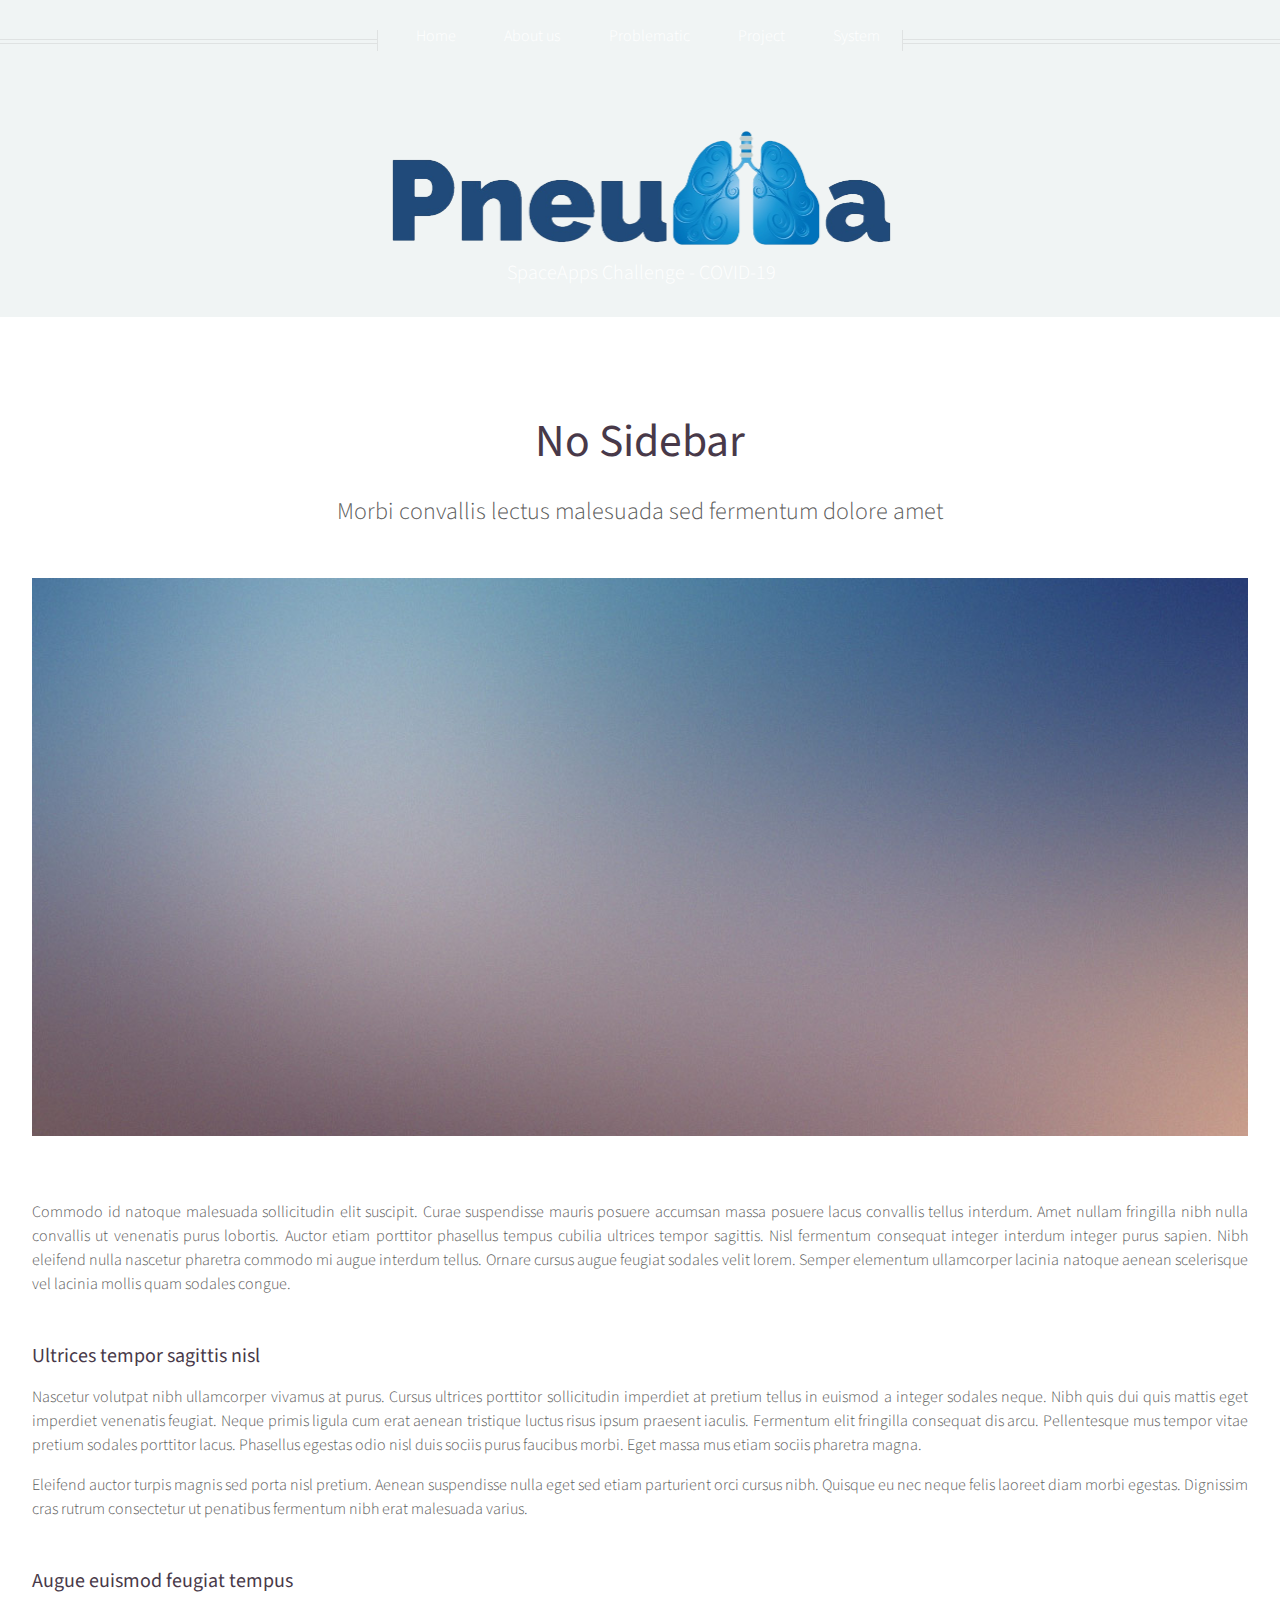
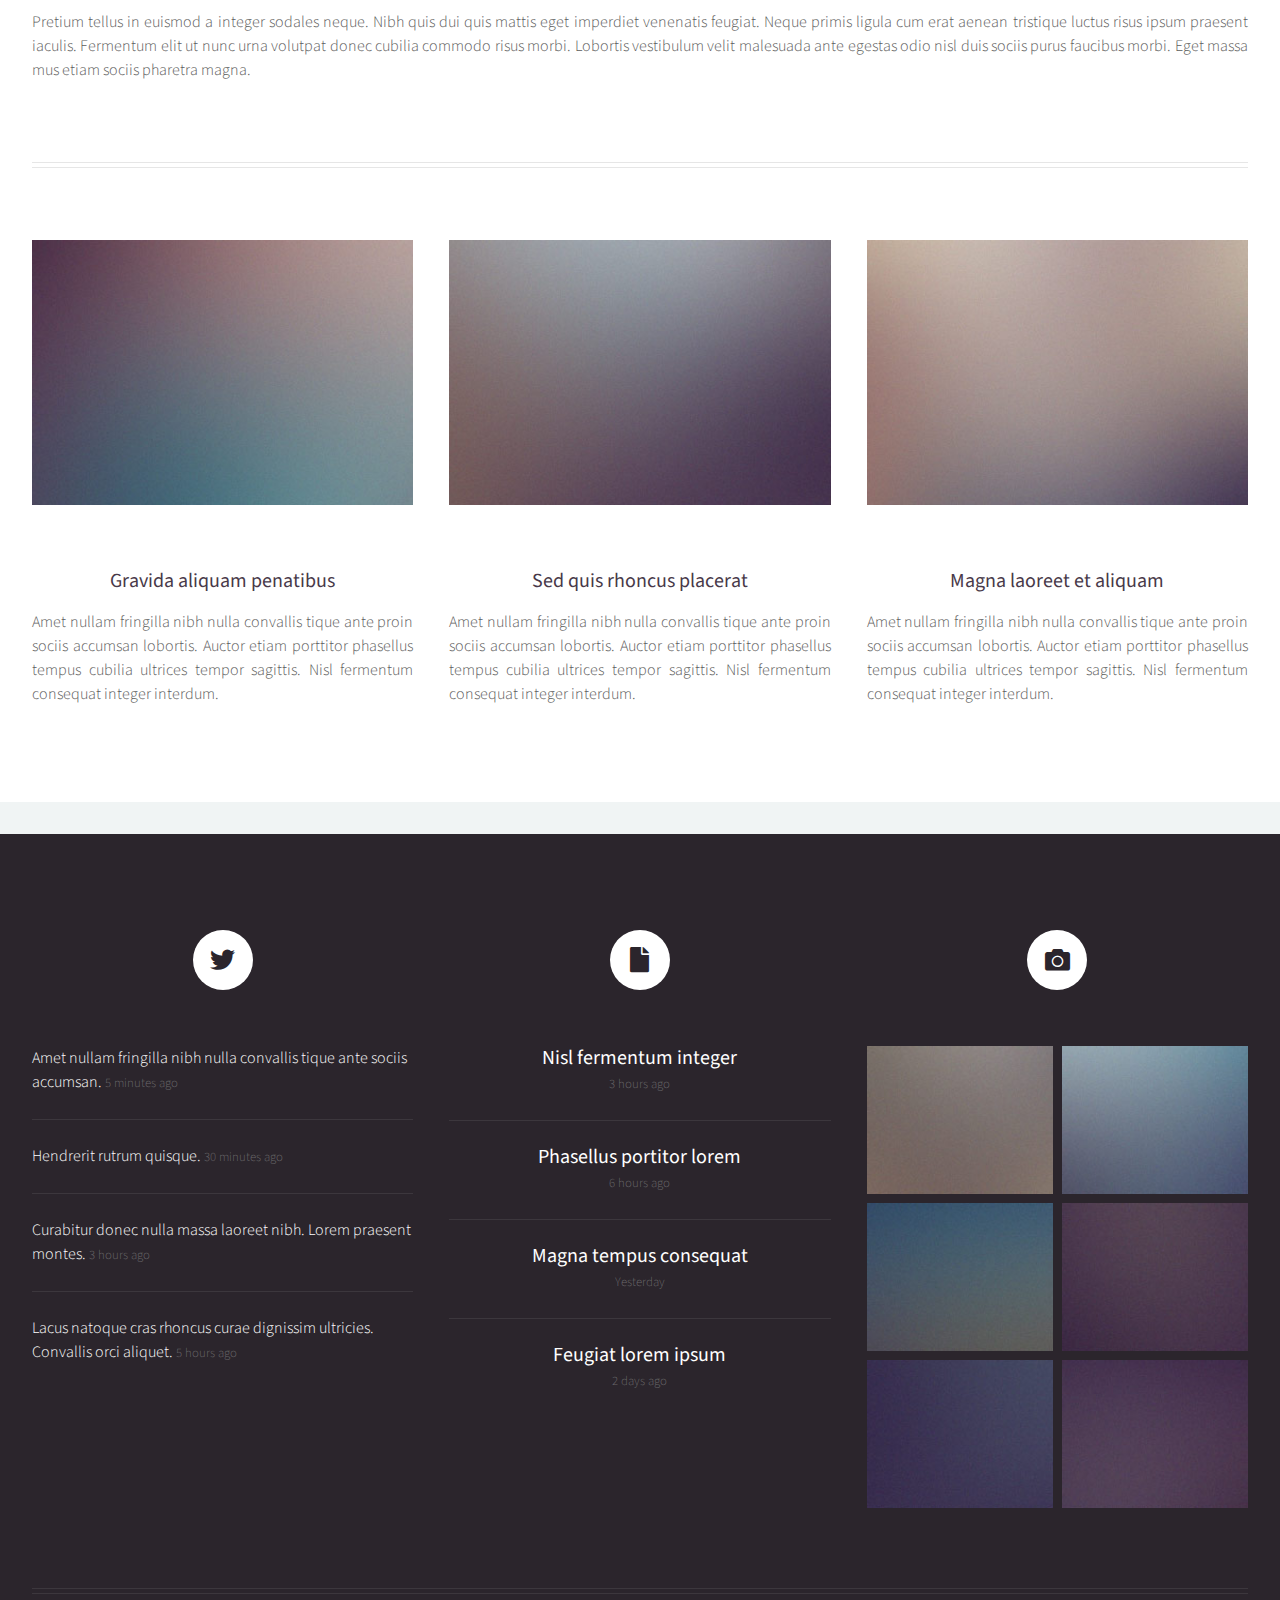
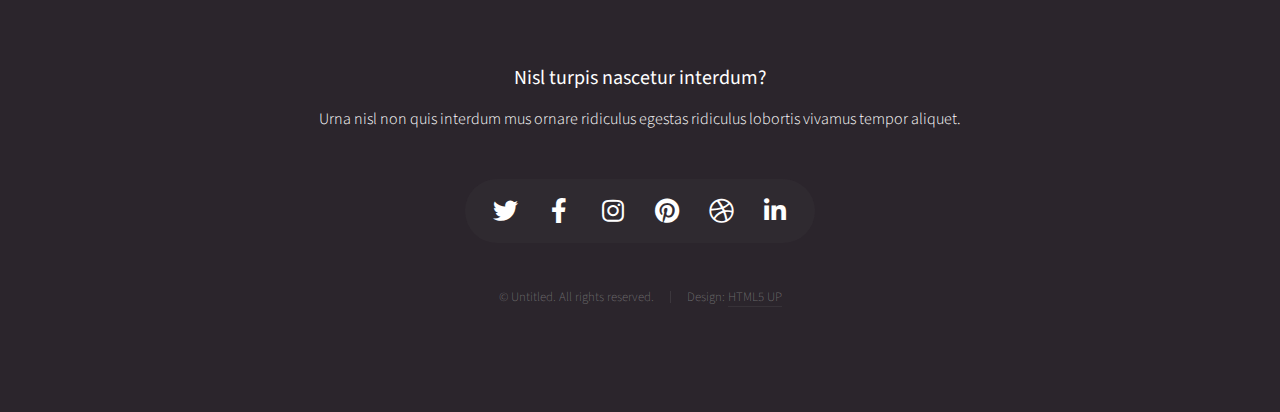
==== commit 86304206: "Cambio de menus" ====
--- a/no-sidebar.html
+++ b/no-sidebar.html
@@ -14,132 +14,121 @@
 	</head>
 	<body class="no-sidebar is-preload">
 		<div id="page-wrapper">
-
 			<!-- Header -->
-				<div id="header">
-
-					<!-- Inner -->
-						<div class="inner">
-							<header>
-								<h1><a href="index.html" id="logo">Helios</a></h1>
-							</header>
-						</div>
-
-					<!-- Nav -->
-						<nav id="nav">
+			<div id="header">
+				<!-- Inner -->
+				<div class="inner">
+					<div class="text-center">
+						<img src="images/LOGOFINAL.png" class = "img-fluid" alt="" width="50%" />
+					</div>
+					<div class = "Title_1">SpaceApps Challenge - COVID-19</div>
+				</div>
+
+				<!-- Nav -->
+				<nav id="nav">
+					<ul>
+						<li><a href="index.html">Home</a></li>
+						<li>
+							<a href="#">About us</a>
 							<ul>
-								<li><a href="index.html">Home</a></li>
-								<li>
-									<a href="#">Dropdown</a>
-									<ul>
-										<li><a href="#">Lorem ipsum dolor</a></li>
-										<li><a href="#">Magna phasellus</a></li>
-										<li><a href="#">Etiam dolore nisl</a></li>
-										<li>
-											<a href="#">And a submenu &hellip;</a>
-											<ul>
-												<li><a href="#">Lorem ipsum dolor</a></li>
-												<li><a href="#">Phasellus consequat</a></li>
-												<li><a href="#">Magna phasellus</a></li>
-												<li><a href="#">Etiam dolore nisl</a></li>
-											</ul>
-										</li>
-										<li><a href="#">Veroeros feugiat</a></li>
-									</ul>
-								</li>
-								<li><a href="left-sidebar.html">Left Sidebar</a></li>
-								<li><a href="right-sidebar.html">Right Sidebar</a></li>
-								<li><a href="no-sidebar.html">No Sidebar</a></li>
+								<li><a href="#">Objectives</a></li>
+								<li><a href="#">Mission</a></li>
+								<li><a href="#">Impact</a></li>
+								
+								<li><a href="#">Introduction</a></li>
 							</ul>
-						</nav>
-
+						</li>
+						<li><a href="problematic.html">Problematic</a></li>
+						<li><a href="project.html">Project</a></li>
+						<li><a href="no-sidebar.html">System</a></li>
+					</ul>
+				</nav>
+			</div>
+
+			<!-- Main -->
+			<div class="wrapper style1">
+				<div class="container">
+					<article id="main" class="special">
+						<header>
+							<h2><a href="#">No Sidebar</a></h2>
+							<p>
+								Morbi convallis lectus malesuada sed fermentum dolore amet
+							</p>
+						</header>
+						<a href="#" class="image featured"><img src="images/pic06.jpg" alt="" /></a>
+						<p>
+							Commodo id natoque malesuada sollicitudin elit suscipit. Curae suspendisse mauris posuere accumsan massa
+							posuere lacus convallis tellus interdum. Amet nullam fringilla nibh nulla convallis ut venenatis purus
+							lobortis. Auctor etiam porttitor phasellus tempus cubilia ultrices tempor sagittis. Nisl fermentum
+							consequat integer interdum integer purus sapien. Nibh eleifend nulla nascetur pharetra commodo mi augue
+							interdum tellus. Ornare cursus augue feugiat sodales velit lorem. Semper elementum ullamcorper lacinia
+							natoque aenean scelerisque vel lacinia mollis quam sodales congue.
+						</p>
+						<section>
+							<header>
+								<h3>Ultrices tempor sagittis nisl</h3>
+							</header>
+							<p>
+								Nascetur volutpat nibh ullamcorper vivamus at purus. Cursus ultrices porttitor sollicitudin imperdiet
+								at pretium tellus in euismod a integer sodales neque. Nibh quis dui quis mattis eget imperdiet venenatis
+								feugiat. Neque primis ligula cum erat aenean tristique luctus risus ipsum praesent iaculis. Fermentum elit
+								fringilla consequat dis arcu. Pellentesque mus tempor vitae pretium sodales porttitor lacus. Phasellus
+								egestas odio nisl duis sociis purus faucibus morbi. Eget massa mus etiam sociis pharetra magna.
+							</p>
+							<p>
+								Eleifend auctor turpis magnis sed porta nisl pretium. Aenean suspendisse nulla eget sed etiam parturient
+								orci cursus nibh. Quisque eu nec neque felis laoreet diam morbi egestas. Dignissim cras rutrum consectetur
+								ut penatibus fermentum nibh erat malesuada varius.
+							</p>
+						</section>
+						<section>
+							<header>
+								<h3>Augue euismod feugiat tempus</h3>
+							</header>
+							<p>
+								Pretium tellus in euismod a integer sodales neque. Nibh quis dui quis mattis eget imperdiet venenatis
+								feugiat. Neque primis ligula cum erat aenean tristique luctus risus ipsum praesent iaculis. Fermentum elit
+								ut nunc urna volutpat donec cubilia commodo risus morbi. Lobortis vestibulum velit malesuada ante
+								egestas odio nisl duis sociis purus faucibus morbi. Eget massa mus etiam sociis pharetra magna.
+							</p>
+						</section>
+					</article>
+					<hr />
+					<div class="row">
+						<article class="col-4 col-12-mobile special">
+							<a href="#" class="image featured"><img src="images/pic07.jpg" alt="" /></a>
+							<header>
+								<h3><a href="#">Gravida aliquam penatibus</a></h3>
+							</header>
+							<p>
+								Amet nullam fringilla nibh nulla convallis tique ante proin sociis accumsan lobortis. Auctor etiam
+								porttitor phasellus tempus cubilia ultrices tempor sagittis. Nisl fermentum consequat integer interdum.
+							</p>
+						</article>
+						<article class="col-4 col-12-mobile special">
+							<a href="#" class="image featured"><img src="images/pic08.jpg" alt="" /></a>
+							<header>
+								<h3><a href="#">Sed quis rhoncus placerat</a></h3>
+							</header>
+							<p>
+								Amet nullam fringilla nibh nulla convallis tique ante proin sociis accumsan lobortis. Auctor etiam
+								porttitor phasellus tempus cubilia ultrices tempor sagittis. Nisl fermentum consequat integer interdum.
+							</p>
+						</article>
+						<article class="col-4 col-12-mobile special">
+							<a href="#" class="image featured"><img src="images/pic09.jpg" alt="" /></a>
+							<header>
+								<h3><a href="#">Magna laoreet et aliquam</a></h3>
+							</header>
+							<p>
+								Amet nullam fringilla nibh nulla convallis tique ante proin sociis accumsan lobortis. Auctor etiam
+								porttitor phasellus tempus cubilia ultrices tempor sagittis. Nisl fermentum consequat integer interdum.
+							</p>
+						</article>
+					</div>
 				</div>
 
-			<!-- Main -->
-				<div class="wrapper style1">
-
-					<div class="container">
-						<article id="main" class="special">
-							<header>
-								<h2><a href="#">No Sidebar</a></h2>
-								<p>
-									Morbi convallis lectus malesuada sed fermentum dolore amet
-								</p>
-							</header>
-							<a href="#" class="image featured"><img src="images/pic06.jpg" alt="" /></a>
-							<p>
-								Commodo id natoque malesuada sollicitudin elit suscipit. Curae suspendisse mauris posuere accumsan massa
-								posuere lacus convallis tellus interdum. Amet nullam fringilla nibh nulla convallis ut venenatis purus
-								lobortis. Auctor etiam porttitor phasellus tempus cubilia ultrices tempor sagittis. Nisl fermentum
-								consequat integer interdum integer purus sapien. Nibh eleifend nulla nascetur pharetra commodo mi augue
-								interdum tellus. Ornare cursus augue feugiat sodales velit lorem. Semper elementum ullamcorper lacinia
-								natoque aenean scelerisque vel lacinia mollis quam sodales congue.
-							</p>
-							<section>
-								<header>
-									<h3>Ultrices tempor sagittis nisl</h3>
-								</header>
-								<p>
-									Nascetur volutpat nibh ullamcorper vivamus at purus. Cursus ultrices porttitor sollicitudin imperdiet
-									at pretium tellus in euismod a integer sodales neque. Nibh quis dui quis mattis eget imperdiet venenatis
-									feugiat. Neque primis ligula cum erat aenean tristique luctus risus ipsum praesent iaculis. Fermentum elit
-									fringilla consequat dis arcu. Pellentesque mus tempor vitae pretium sodales porttitor lacus. Phasellus
-									egestas odio nisl duis sociis purus faucibus morbi. Eget massa mus etiam sociis pharetra magna.
-								</p>
-								<p>
-									Eleifend auctor turpis magnis sed porta nisl pretium. Aenean suspendisse nulla eget sed etiam parturient
-									orci cursus nibh. Quisque eu nec neque felis laoreet diam morbi egestas. Dignissim cras rutrum consectetur
-									ut penatibus fermentum nibh erat malesuada varius.
-								</p>
-							</section>
-							<section>
-								<header>
-									<h3>Augue euismod feugiat tempus</h3>
-								</header>
-								<p>
-									Pretium tellus in euismod a integer sodales neque. Nibh quis dui quis mattis eget imperdiet venenatis
-									feugiat. Neque primis ligula cum erat aenean tristique luctus risus ipsum praesent iaculis. Fermentum elit
-									ut nunc urna volutpat donec cubilia commodo risus morbi. Lobortis vestibulum velit malesuada ante
-									egestas odio nisl duis sociis purus faucibus morbi. Eget massa mus etiam sociis pharetra magna.
-								</p>
-							</section>
-						</article>
-						<hr />
-						<div class="row">
-							<article class="col-4 col-12-mobile special">
-								<a href="#" class="image featured"><img src="images/pic07.jpg" alt="" /></a>
-								<header>
-									<h3><a href="#">Gravida aliquam penatibus</a></h3>
-								</header>
-								<p>
-									Amet nullam fringilla nibh nulla convallis tique ante proin sociis accumsan lobortis. Auctor etiam
-									porttitor phasellus tempus cubilia ultrices tempor sagittis. Nisl fermentum consequat integer interdum.
-								</p>
-							</article>
-							<article class="col-4 col-12-mobile special">
-								<a href="#" class="image featured"><img src="images/pic08.jpg" alt="" /></a>
-								<header>
-									<h3><a href="#">Sed quis rhoncus placerat</a></h3>
-								</header>
-								<p>
-									Amet nullam fringilla nibh nulla convallis tique ante proin sociis accumsan lobortis. Auctor etiam
-									porttitor phasellus tempus cubilia ultrices tempor sagittis. Nisl fermentum consequat integer interdum.
-								</p>
-							</article>
-							<article class="col-4 col-12-mobile special">
-								<a href="#" class="image featured"><img src="images/pic09.jpg" alt="" /></a>
-								<header>
-									<h3><a href="#">Magna laoreet et aliquam</a></h3>
-								</header>
-								<p>
-									Amet nullam fringilla nibh nulla convallis tique ante proin sociis accumsan lobortis. Auctor etiam
-									porttitor phasellus tempus cubilia ultrices tempor sagittis. Nisl fermentum consequat integer interdum.
-								</p>
-							</article>
-						</div>
-					</div>
-
-				</div>
+			</div>
 
 			<!-- Footer -->
 				<div id="footer">
--- a/assets/css/main.css
+++ b/assets/css/main.css
@@ -64,7 +64,7 @@
 	border: 0;
 	padding: 0;
 }
-
+#more {display: none;}
 input, select, textarea {
 	-moz-appearance: none;
 	-webkit-appearance: none;
@@ -73,6 +73,12 @@
 }
 
 /* Basic */
+.Title_1{
+	color: white;
+	font-size: 15pt;
+	text-align: center;
+
+}
 .Tittle{
 	color: white;
 	font-size: 15pt;
@@ -2408,18 +2414,208 @@
 				border-right: solid 0.75em rgba(64, 64, 64, 0);
 			}
 
+
 /* Banner */
 
-	#banner {
-		background: #fff;
+#banner {
+	display: -moz-flex;
+	display: -webkit-flex;
+	display: -ms-flex;
+	display: flex;
+	-moz-flex-direction: column;
+	-webkit-flex-direction: column;
+	-ms-flex-direction: column;
+	flex-direction: column;
+	-moz-justify-content: center;
+	-webkit-justify-content: center;
+	-ms-justify-content: center;
+	justify-content: center;
+	cursor: default;
+	height: 100vh;
+	min-height: 35em;
+	overflow: hidden;
+	position: relative;
+	text-align: center;
+}
+
+	#banner h2 {
+		-moz-transform: scale(1);
+		-webkit-transform: scale(1);
+		-ms-transform: scale(1);
+		transform: scale(1);
+		-moz-transition: -moz-transform 0.5s ease, opacity 0.5s ease;
+		-webkit-transition: -webkit-transform 0.5s ease, opacity 0.5s ease;
+		-ms-transition: -ms-transform 0.5s ease, opacity 0.5s ease;
+		transition: transform 0.5s ease, opacity 0.5s ease;
+		display: inline-block;
+		font-size: 1.75em;
+		opacity: 1;
+		padding: 0.35em 1em;
+		position: relative;
+		z-index: 1;
+	}
+
+		#banner h2:before, #banner h2:after {
+			-moz-transition: width 0.85s ease;
+			-webkit-transition: width 0.85s ease;
+			-ms-transition: width 0.85s ease;
+			transition: width 0.85s ease;
+			-moz-transition-delay: 0.25s;
+			-webkit-transition-delay: 0.25s;
+			-ms-transition-delay: 0.25s;
+			transition-delay: 0.25s;
+			background: #fff;
+			content: '';
+			display: block;
+			height: 2px;
+			position: absolute;
+			width: 100%;
+		}
+
+		#banner h2:before {
+			top: 0;
+			left: 0;
+		}
+
+		#banner h2:after {
+			bottom: 0;
+			right: 0;
+		}
+
+	#banner p {
+		letter-spacing: 0.225em;
+		text-transform: uppercase;
+	}
+
+		#banner p a {
+			color: inherit;
+		}
+
+	#banner .more {
+		-moz-transition: -moz-transform 0.75s ease, opacity 0.75s ease;
+		-webkit-transition: -webkit-transform 0.75s ease, opacity 0.75s ease;
+		-ms-transition: -ms-transform 0.75s ease, opacity 0.75s ease;
+		transition: transform 0.75s ease, opacity 0.75s ease;
+		-moz-transition-delay: 3.5s;
+		-webkit-transition-delay: 3.5s;
+		-ms-transition-delay: 3.5s;
+		transition-delay: 3.5s;
+		-moz-transform: translateY(0);
+		-webkit-transform: translateY(0);
+		-ms-transform: translateY(0);
+		transform: translateY(0);
+		border: none;
+		bottom: 0;
+		color: inherit;
+		font-size: 0.8em;
+		height: 8.5em;
+		left: 50%;
+		letter-spacing: 0.225em;
+		margin-left: -8.5em;
+		opacity: 1;
+		outline: 0;
+		padding-left: 0.225em;
+		position: absolute;
 		text-align: center;
-		padding: 4.5em 0 4.5em 0;
+		text-transform: uppercase;
+		width: 16em;
+		z-index: 1;
+	}
+
+		#banner .more:after {
+			background-image: url("images/arrow.svg");
+			background-position: center;
+			background-repeat: no-repeat;
+			background-size: contain;
+			bottom: 4em;
+			content: '';
+			display: block;
+			height: 1.5em;
+			left: 50%;
+			margin: 0 0 0 -0.75em;
+			position: absolute;
+			width: 1.5em;
+		}
+
+	#banner:after {
+		pointer-events: none;
+		-moz-transition: opacity 3s ease-in-out;
+		-webkit-transition: opacity 3s ease-in-out;
+		-ms-transition: opacity 3s ease-in-out;
+		transition: opacity 3s ease-in-out;
+		-moz-transition-delay: 1.25s;
+		-webkit-transition-delay: 1.25s;
+		-ms-transition-delay: 1.25s;
+		transition-delay: 1.25s;
+		content: '';
+		background: #2e3842;
+		display: block;
+		width: 100%;
+		height: 100%;
+		position: absolute;
+		left: 0;
+		top: 0;
+		opacity: 0;
+	}
+
+	@media screen and (max-width: 736px) {
+
+		#banner {
+			padding: 7em 3em 5em 3em ;
+			height: auto;
+			min-height: 0;
+		}
+
+			#banner h2 {
+				font-size: 1.25em;
+			}
+
+			#banner br {
+				display: none;
+			}
+
+			#banner .more {
+				display: none;
+			}
+
+	}
+
+body.is-preload #banner h2 {
+	-moz-transform: scale(0.95);
+	-webkit-transform: scale(0.95);
+	-ms-transform: scale(0.95);
+	transform: scale(0.95);
+	opacity: 0;
+}
+
+	body.is-preload #banner h2:before, body.is-preload #banner h2:after {
+		width: 0;
+	}
+
+body.is-preload #banner .more {
+	-moz-transform: translateY(8.5em);
+	-webkit-transform: translateY(8.5em);
+	-ms-transform: translateY(8.5em);
+	transform: translateY(8.5em);
+	opacity: 0;
+}
+
+body.is-preload #banner:after {
+	opacity: 1;
+}
+
+/* Banner2 */
+
+#banner2 {
+	background: #fff;
+	text-align: center;
+	padding: 4.5em 0 4.5em 0;
+	margin-bottom: 0;
+}
+
+	#banner2 header > p {
 		margin-bottom: 0;
 	}
-
-		#banner header > p {
-			margin-bottom: 0;
-		}
 
 /* Content */
 
@@ -2582,7 +2778,14 @@
 				-ms-transform: scaleX(-1);
 				transform: scaleX(-1);
 			}
-
+		.img_container{
+			width: 50%;
+       		 margin: 0 auto;
+		}
+		.theimage{
+			width: 100%;
+			height: auto;
+		}
 		.carousel .reel {
 			white-space: nowrap;
 			position: relative;
@@ -3048,7 +3251,7 @@
 			}
 
 		/* Header */
-
+			
 			#header {
 				background-attachment: scroll;
 				padding: 2.5em 0 0 0;
--- a/assets/css/noscript.css
+++ b/assets/css/noscript.css
@@ -6,12 +6,11 @@
 
 /* Carousel */
 
-	.carousel {
-		overflow-x: auto;
-	}
+.carousel {
+	overflow-x: auto;
+}
 
 /* Header */
-
-	body.homepage.is-preload #header:after {
-		opacity: 0;
-	}+body.homepage.is-preload #header:after {
+	opacity: 0;
+}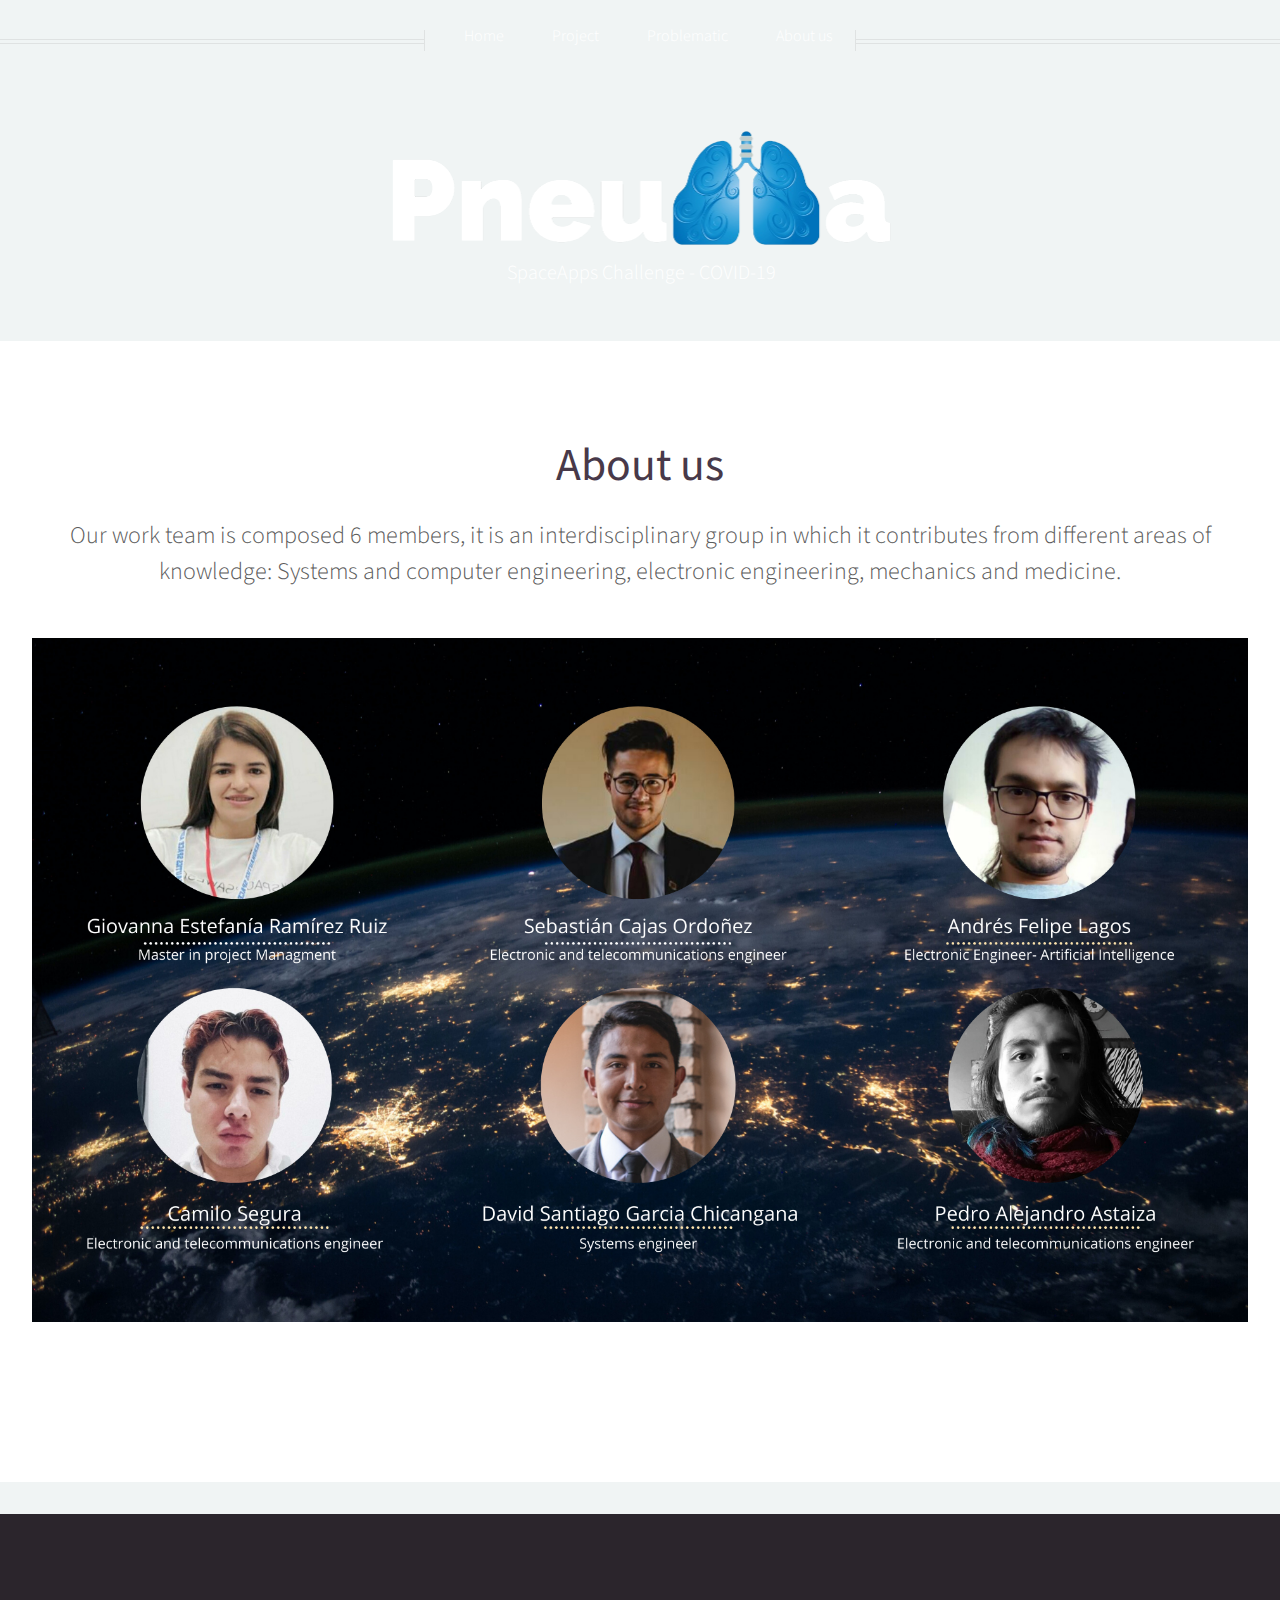
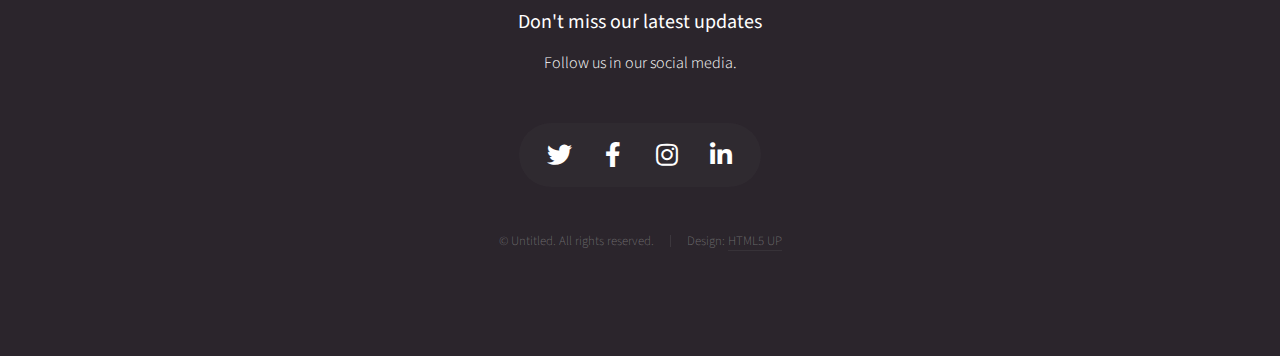
==== commit b833deb9: "Contenido actualizado" ====
--- a/no-sidebar.html
+++ b/no-sidebar.html
@@ -6,7 +6,7 @@
 -->
 <html>
 	<head>
-		<title>No Sidebar - Helios by HTML5 UP</title>
+		<title>PneumApp</title>
 		<meta charset="utf-8" />
 		<meta name="viewport" content="width=device-width, initial-scale=1, user-scalable=no" />
 		<link rel="stylesheet" href="assets/css/main.css" />
@@ -22,6 +22,7 @@
 						<img src="images/LOGOFINAL.png" class = "img-fluid" alt="" width="50%" />
 					</div>
 					<div class = "Title_1">SpaceApps Challenge - COVID-19</div>
+				</br>
 				</div>
 
 				<!-- Nav -->
@@ -29,18 +30,15 @@
 					<ul>
 						<li><a href="index.html">Home</a></li>
 						<li>
-							<a href="#">About us</a>
+							<a href="project.html">Project</a>
 							<ul>
-								<li><a href="#">Objectives</a></li>
-								<li><a href="#">Mission</a></li>
-								<li><a href="#">Impact</a></li>
-								
-								<li><a href="#">Introduction</a></li>
+								<li><a href="project.html#main">Introduction</a></li>
+								<li><a href="project.html#objectives">Objectives</a></li>
+								<li><a href="project.html#impact">Impact</a></li>
 							</ul>
 						</li>
 						<li><a href="problematic.html">Problematic</a></li>
-						<li><a href="project.html">Project</a></li>
-						<li><a href="no-sidebar.html">System</a></li>
+						<li><a href="no-sidebar.html">About us</a></li>
 					</ul>
 				</nav>
 			</div>
@@ -50,226 +48,51 @@
 				<div class="container">
 					<article id="main" class="special">
 						<header>
-							<h2><a href="#">No Sidebar</a></h2>
+							<h2><a href="#">About us</a></h2>
 							<p>
-								Morbi convallis lectus malesuada sed fermentum dolore amet
+								Our work team is composed 6 members, it is an interdisciplinary group in which it
+								contributes from different areas of knowledge: Systems and computer engineering,
+								electronic engineering, mechanics and medicine.
 							</p>
 						</header>
-						<a href="#" class="image featured"><img src="images/pic06.jpg" alt="" /></a>
-						<p>
-							Commodo id natoque malesuada sollicitudin elit suscipit. Curae suspendisse mauris posuere accumsan massa
-							posuere lacus convallis tellus interdum. Amet nullam fringilla nibh nulla convallis ut venenatis purus
-							lobortis. Auctor etiam porttitor phasellus tempus cubilia ultrices tempor sagittis. Nisl fermentum
-							consequat integer interdum integer purus sapien. Nibh eleifend nulla nascetur pharetra commodo mi augue
-							interdum tellus. Ornare cursus augue feugiat sodales velit lorem. Semper elementum ullamcorper lacinia
-							natoque aenean scelerisque vel lacinia mollis quam sodales congue.
-						</p>
-						<section>
-							<header>
-								<h3>Ultrices tempor sagittis nisl</h3>
-							</header>
-							<p>
-								Nascetur volutpat nibh ullamcorper vivamus at purus. Cursus ultrices porttitor sollicitudin imperdiet
-								at pretium tellus in euismod a integer sodales neque. Nibh quis dui quis mattis eget imperdiet venenatis
-								feugiat. Neque primis ligula cum erat aenean tristique luctus risus ipsum praesent iaculis. Fermentum elit
-								fringilla consequat dis arcu. Pellentesque mus tempor vitae pretium sodales porttitor lacus. Phasellus
-								egestas odio nisl duis sociis purus faucibus morbi. Eget massa mus etiam sociis pharetra magna.
-							</p>
-							<p>
-								Eleifend auctor turpis magnis sed porta nisl pretium. Aenean suspendisse nulla eget sed etiam parturient
-								orci cursus nibh. Quisque eu nec neque felis laoreet diam morbi egestas. Dignissim cras rutrum consectetur
-								ut penatibus fermentum nibh erat malesuada varius.
-							</p>
-						</section>
-						<section>
-							<header>
-								<h3>Augue euismod feugiat tempus</h3>
-							</header>
-							<p>
-								Pretium tellus in euismod a integer sodales neque. Nibh quis dui quis mattis eget imperdiet venenatis
-								feugiat. Neque primis ligula cum erat aenean tristique luctus risus ipsum praesent iaculis. Fermentum elit
-								ut nunc urna volutpat donec cubilia commodo risus morbi. Lobortis vestibulum velit malesuada ante
-								egestas odio nisl duis sociis purus faucibus morbi. Eget massa mus etiam sociis pharetra magna.
-							</p>
-						</section>
+						<a href="#" class="image featured"><img src="images/team.png" alt="" /></a>
 					</article>
-					<hr />
-					<div class="row">
-						<article class="col-4 col-12-mobile special">
-							<a href="#" class="image featured"><img src="images/pic07.jpg" alt="" /></a>
-							<header>
-								<h3><a href="#">Gravida aliquam penatibus</a></h3>
-							</header>
-							<p>
-								Amet nullam fringilla nibh nulla convallis tique ante proin sociis accumsan lobortis. Auctor etiam
-								porttitor phasellus tempus cubilia ultrices tempor sagittis. Nisl fermentum consequat integer interdum.
-							</p>
-						</article>
-						<article class="col-4 col-12-mobile special">
-							<a href="#" class="image featured"><img src="images/pic08.jpg" alt="" /></a>
-							<header>
-								<h3><a href="#">Sed quis rhoncus placerat</a></h3>
-							</header>
-							<p>
-								Amet nullam fringilla nibh nulla convallis tique ante proin sociis accumsan lobortis. Auctor etiam
-								porttitor phasellus tempus cubilia ultrices tempor sagittis. Nisl fermentum consequat integer interdum.
-							</p>
-						</article>
-						<article class="col-4 col-12-mobile special">
-							<a href="#" class="image featured"><img src="images/pic09.jpg" alt="" /></a>
-							<header>
-								<h3><a href="#">Magna laoreet et aliquam</a></h3>
-							</header>
-							<p>
-								Amet nullam fringilla nibh nulla convallis tique ante proin sociis accumsan lobortis. Auctor etiam
-								porttitor phasellus tempus cubilia ultrices tempor sagittis. Nisl fermentum consequat integer interdum.
-							</p>
-						</article>
-					</div>
 				</div>
 
 			</div>
 
 			<!-- Footer -->
-				<div id="footer">
-					<div class="container">
-						<div class="row">
+			<div id="footer">
+				<div class="container">
+					<div class="row">
+						<div class="col-12">
 
-							<!-- Tweets -->
-								<section class="col-4 col-12-mobile">
-									<header>
-										<h2 class="icon brands fa-twitter circled"><span class="label">Tweets</span></h2>
-									</header>
-									<ul class="divided">
-										<li>
-											<article class="tweet">
-												Amet nullam fringilla nibh nulla convallis tique ante sociis accumsan.
-												<span class="timestamp">5 minutes ago</span>
-											</article>
-										</li>
-										<li>
-											<article class="tweet">
-												Hendrerit rutrum quisque.
-												<span class="timestamp">30 minutes ago</span>
-											</article>
-										</li>
-										<li>
-											<article class="tweet">
-												Curabitur donec nulla massa laoreet nibh. Lorem praesent montes.
-												<span class="timestamp">3 hours ago</span>
-											</article>
-										</li>
-										<li>
-											<article class="tweet">
-												Lacus natoque cras rhoncus curae dignissim ultricies. Convallis orci aliquet.
-												<span class="timestamp">5 hours ago</span>
-											</article>
-										</li>
-									</ul>
-								</section>
+							<!-- Contact -->
+							<section class="contact">
+								<header>
+									<h3>Don't miss our latest updates</h3>
+								</header>
+								<p>Follow us in our social media.</p>
+								<ul class="icons">
+									<li><a href="#" class="icon brands fa-twitter"><span class="label">Twitter</span></a></li>
+									<li><a href="#" class="icon brands fa-facebook-f"><span class="label">Facebook</span></a></li>
+									<li><a href="#" class="icon brands fa-instagram"><span class="label">Instagram</span></a></li>
+									<li><a href="#" class="icon brands fa-linkedin-in"><span class="label">Linkedin</span></a></li>
+								</ul>
+							</section>
 
-							<!-- Posts -->
-								<section class="col-4 col-12-mobile">
-									<header>
-										<h2 class="icon solid fa-file circled"><span class="label">Posts</span></h2>
-									</header>
-									<ul class="divided">
-										<li>
-											<article class="post stub">
-												<header>
-													<h3><a href="#">Nisl fermentum integer</a></h3>
-												</header>
-												<span class="timestamp">3 hours ago</span>
-											</article>
-										</li>
-										<li>
-											<article class="post stub">
-												<header>
-													<h3><a href="#">Phasellus portitor lorem</a></h3>
-												</header>
-												<span class="timestamp">6 hours ago</span>
-											</article>
-										</li>
-										<li>
-											<article class="post stub">
-												<header>
-													<h3><a href="#">Magna tempus consequat</a></h3>
-												</header>
-												<span class="timestamp">Yesterday</span>
-											</article>
-										</li>
-										<li>
-											<article class="post stub">
-												<header>
-													<h3><a href="#">Feugiat lorem ipsum</a></h3>
-												</header>
-												<span class="timestamp">2 days ago</span>
-											</article>
-										</li>
-									</ul>
-								</section>
-
-							<!-- Photos -->
-								<section class="col-4 col-12-mobile">
-									<header>
-										<h2 class="icon solid fa-camera circled"><span class="label">Photos</span></h2>
-									</header>
-									<div class="row gtr-25">
-										<div class="col-6">
-											<a href="#" class="image fit"><img src="images/pic10.jpg" alt="" /></a>
-										</div>
-										<div class="col-6">
-											<a href="#" class="image fit"><img src="images/pic11.jpg" alt="" /></a>
-										</div>
-										<div class="col-6">
-											<a href="#" class="image fit"><img src="images/pic12.jpg" alt="" /></a>
-										</div>
-										<div class="col-6">
-											<a href="#" class="image fit"><img src="images/pic13.jpg" alt="" /></a>
-										</div>
-										<div class="col-6">
-											<a href="#" class="image fit"><img src="images/pic14.jpg" alt="" /></a>
-										</div>
-										<div class="col-6">
-											<a href="#" class="image fit"><img src="images/pic15.jpg" alt="" /></a>
-										</div>
-									</div>
-								</section>
-
-						</div>
-						<hr />
-						<div class="row">
-							<div class="col-12">
-
-								<!-- Contact -->
-									<section class="contact">
-										<header>
-											<h3>Nisl turpis nascetur interdum?</h3>
-										</header>
-										<p>Urna nisl non quis interdum mus ornare ridiculus egestas ridiculus lobortis vivamus tempor aliquet.</p>
-										<ul class="icons">
-											<li><a href="#" class="icon brands fa-twitter"><span class="label">Twitter</span></a></li>
-											<li><a href="#" class="icon brands fa-facebook-f"><span class="label">Facebook</span></a></li>
-											<li><a href="#" class="icon brands fa-instagram"><span class="label">Instagram</span></a></li>
-											<li><a href="#" class="icon brands fa-pinterest"><span class="label">Pinterest</span></a></li>
-											<li><a href="#" class="icon brands fa-dribbble"><span class="label">Dribbble</span></a></li>
-											<li><a href="#" class="icon brands fa-linkedin-in"><span class="label">Linkedin</span></a></li>
-										</ul>
-									</section>
-
-								<!-- Copyright -->
-									<div class="copyright">
-										<ul class="menu">
-											<li>&copy; Untitled. All rights reserved.</li><li>Design: <a href="http://html5up.net">HTML5 UP</a></li>
-										</ul>
-									</div>
-
+							<!-- Copyright -->
+							<div class="copyright">
+								<ul class="menu">
+									<li>&copy; Untitled. All rights reserved.</li><li>Design: <a href="http://html5up.net">HTML5 UP</a></li>
+								</ul>
 							</div>
 
 						</div>
 					</div>
 				</div>
-
+			</div>
+			
 		</div>
 
 		<!-- Scripts -->
--- a/assets/css/main.css
+++ b/assets/css/main.css
@@ -2064,7 +2064,7 @@
 	.button {
 		position: relative;
 		display: inline-block;
-		background: #df7366;
+		background: #1794D3;
 		color: #fff;
 		text-align: center;
 		border-radius: 0.5em;
@@ -2086,7 +2086,7 @@
 		button:hover,
 		.button:hover {
 			color: #fff;
-			background: #ef8376;
+			background: #0072BB;
 		}
 
 		input[type="button"].alt,
@@ -2548,7 +2548,6 @@
 		-ms-transition-delay: 1.25s;
 		transition-delay: 1.25s;
 		content: '';
-		background: #2e3842;
 		display: block;
 		width: 100%;
 		height: 100%;
@@ -2779,7 +2778,7 @@
 				transform: scaleX(-1);
 			}
 		.img_container{
-			width: 50%;
+			width: 70%;
        		 margin: 0 auto;
 		}
 		.theimage{
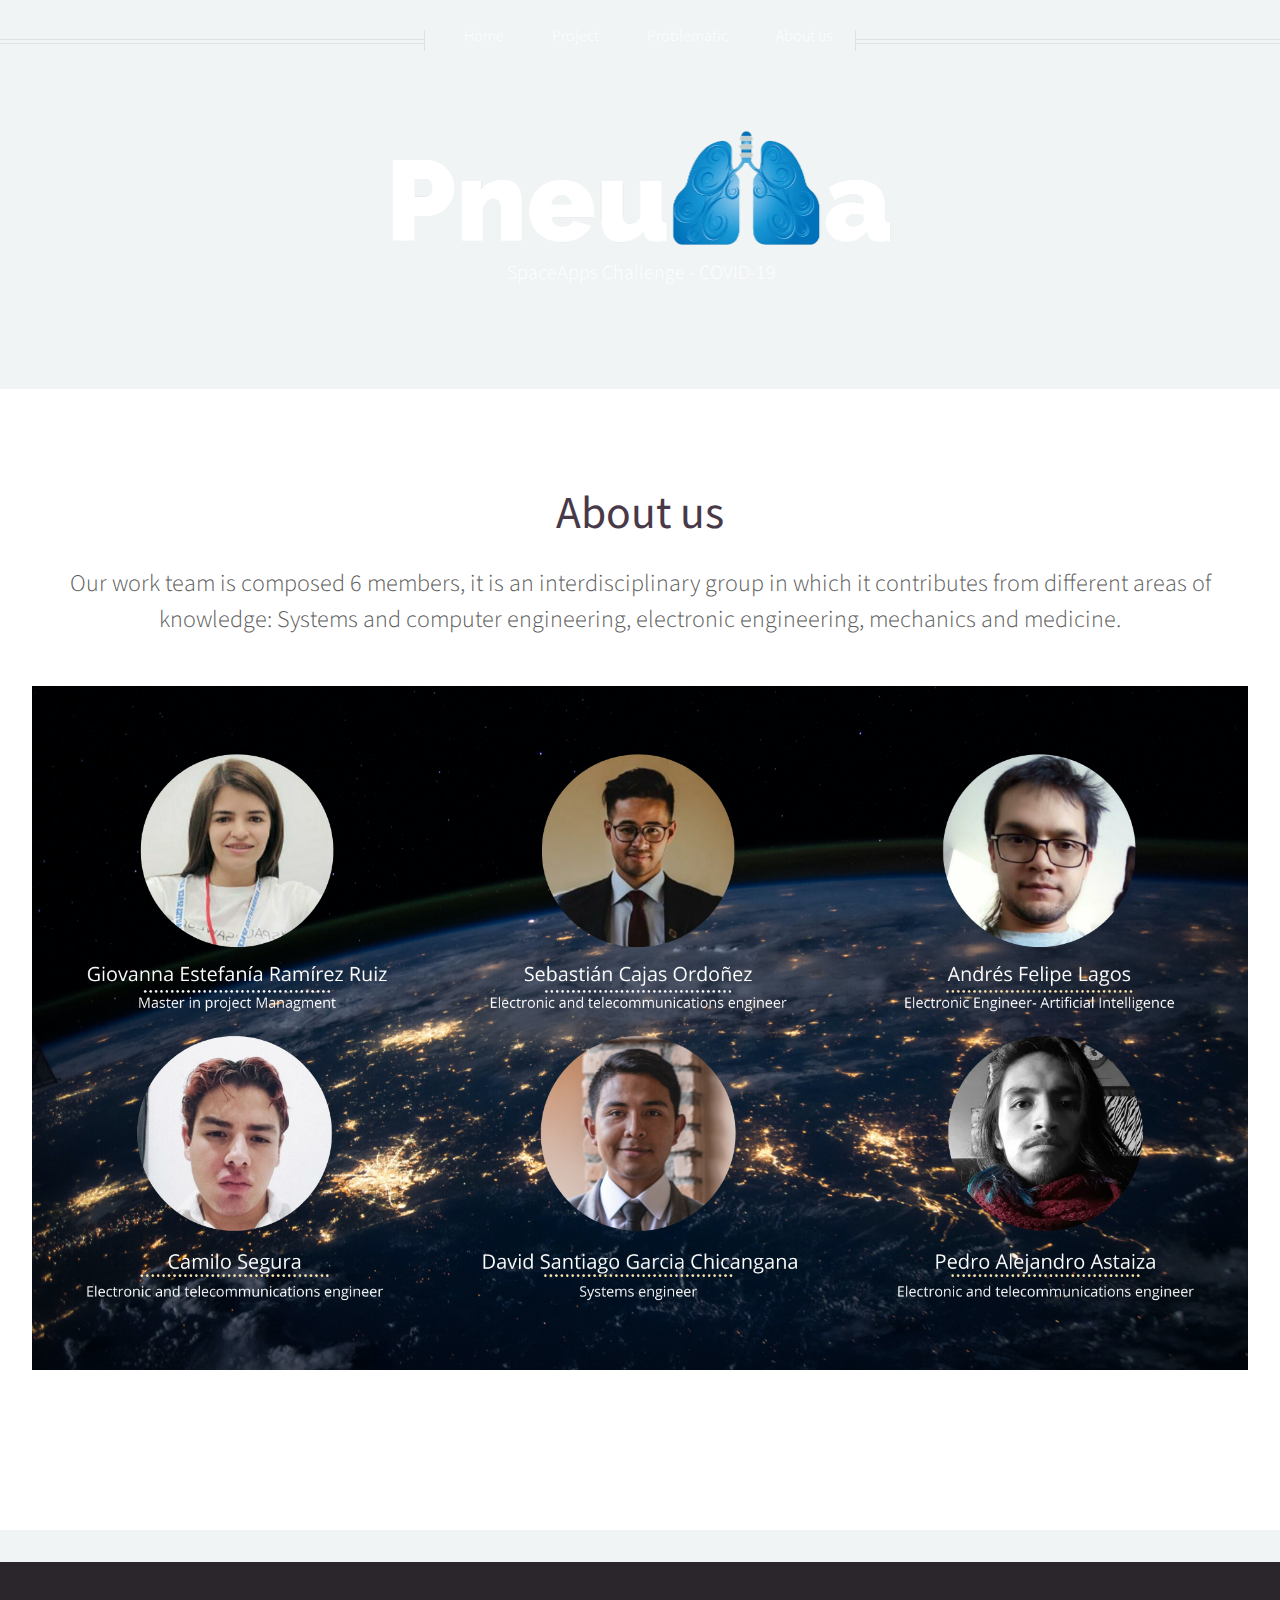
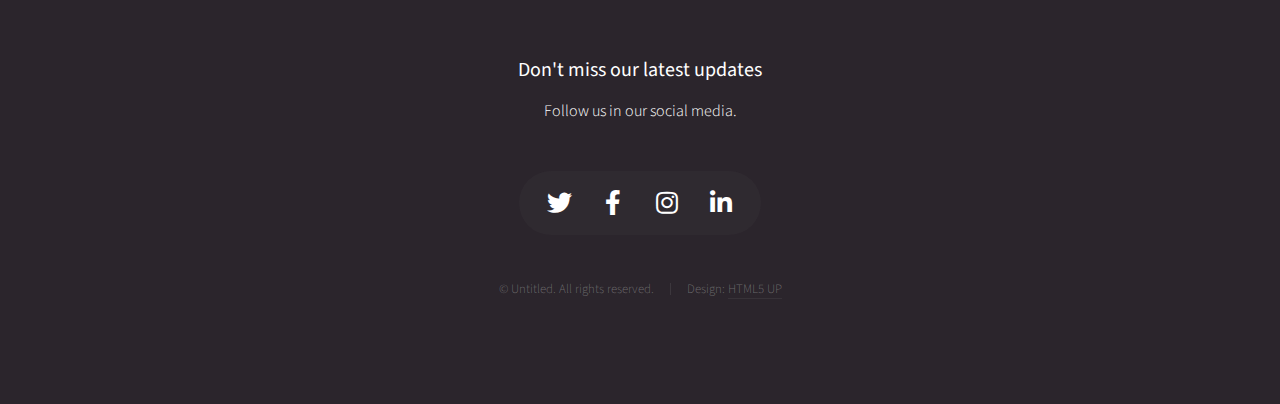
==== commit c6311dcd: "Seccion de team añadida a index" ====
--- a/no-sidebar.html
+++ b/no-sidebar.html
@@ -22,7 +22,7 @@
 						<img src="images/LOGOFINAL.png" class = "img-fluid" alt="" width="50%" />
 					</div>
 					<div class = "Title_1">SpaceApps Challenge - COVID-19</div>
-				</br>
+				</br></br></br>
 				</div>
 
 				<!-- Nav -->
